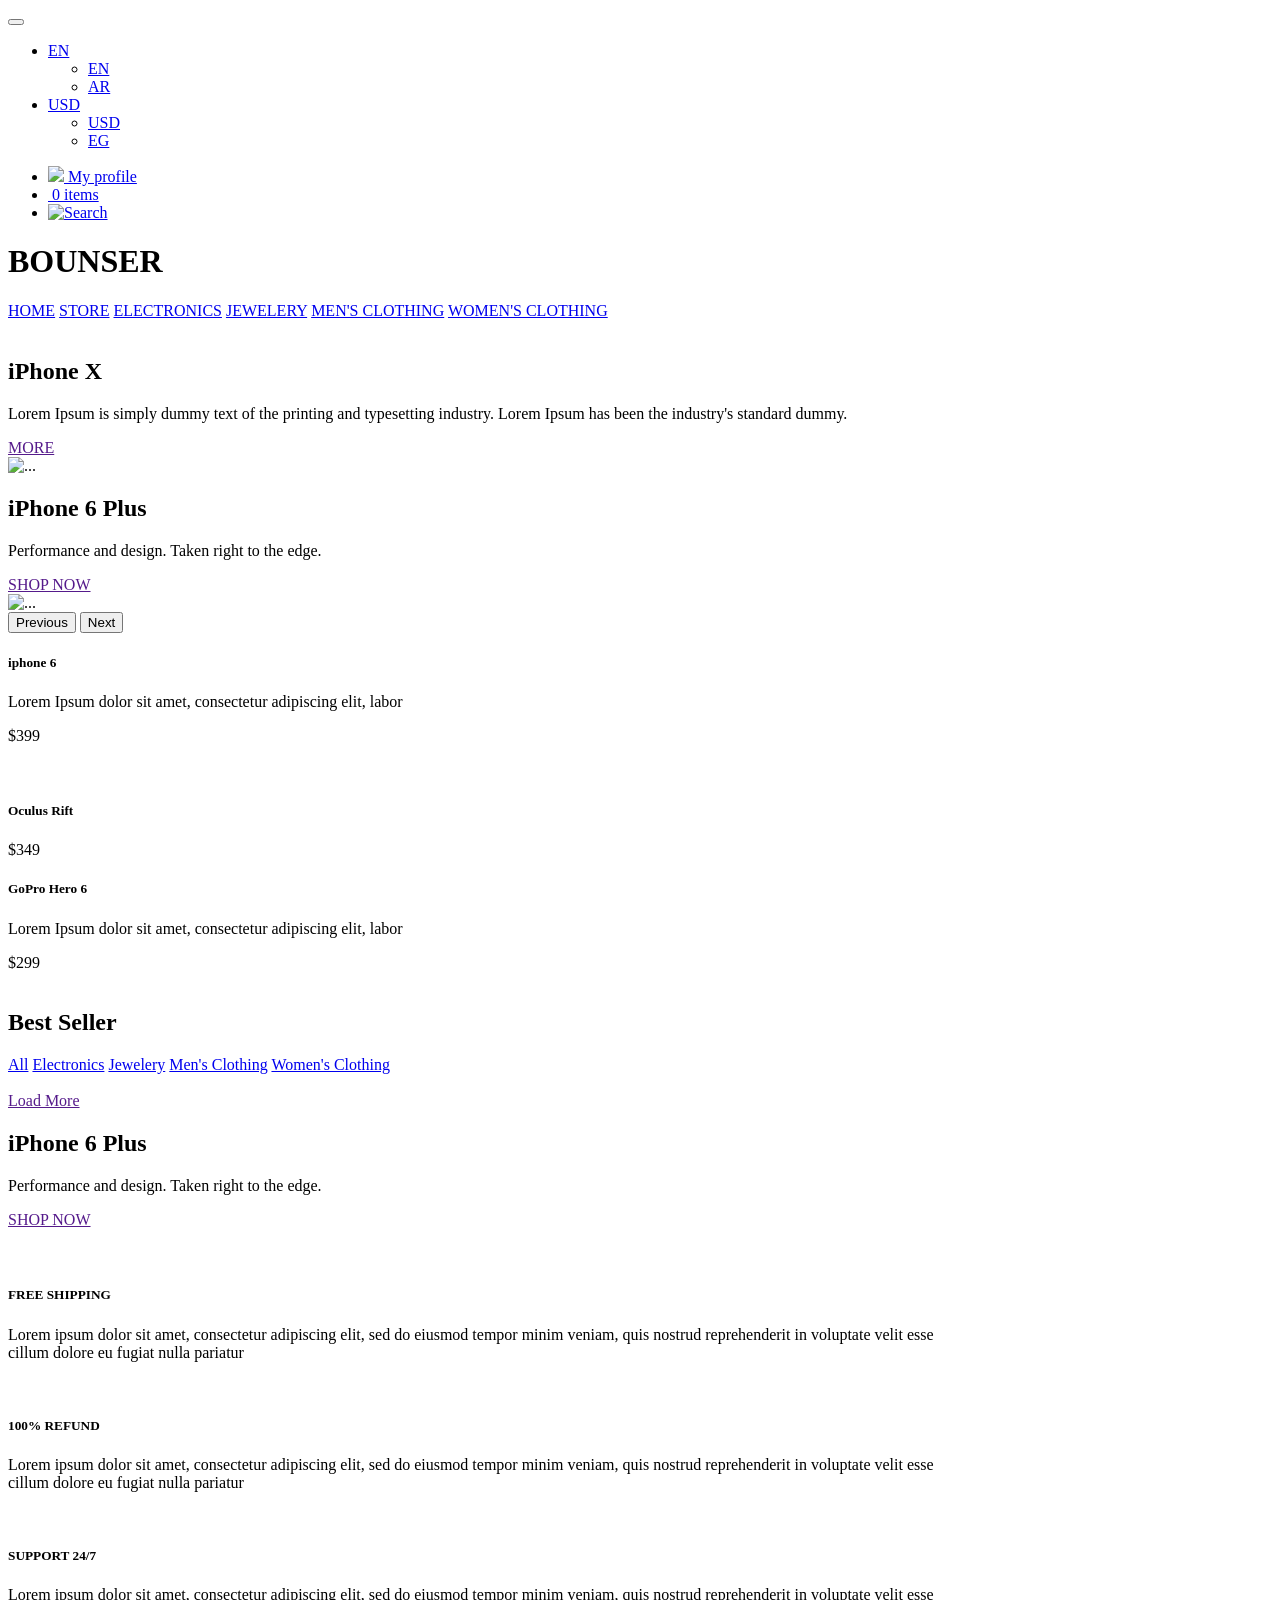
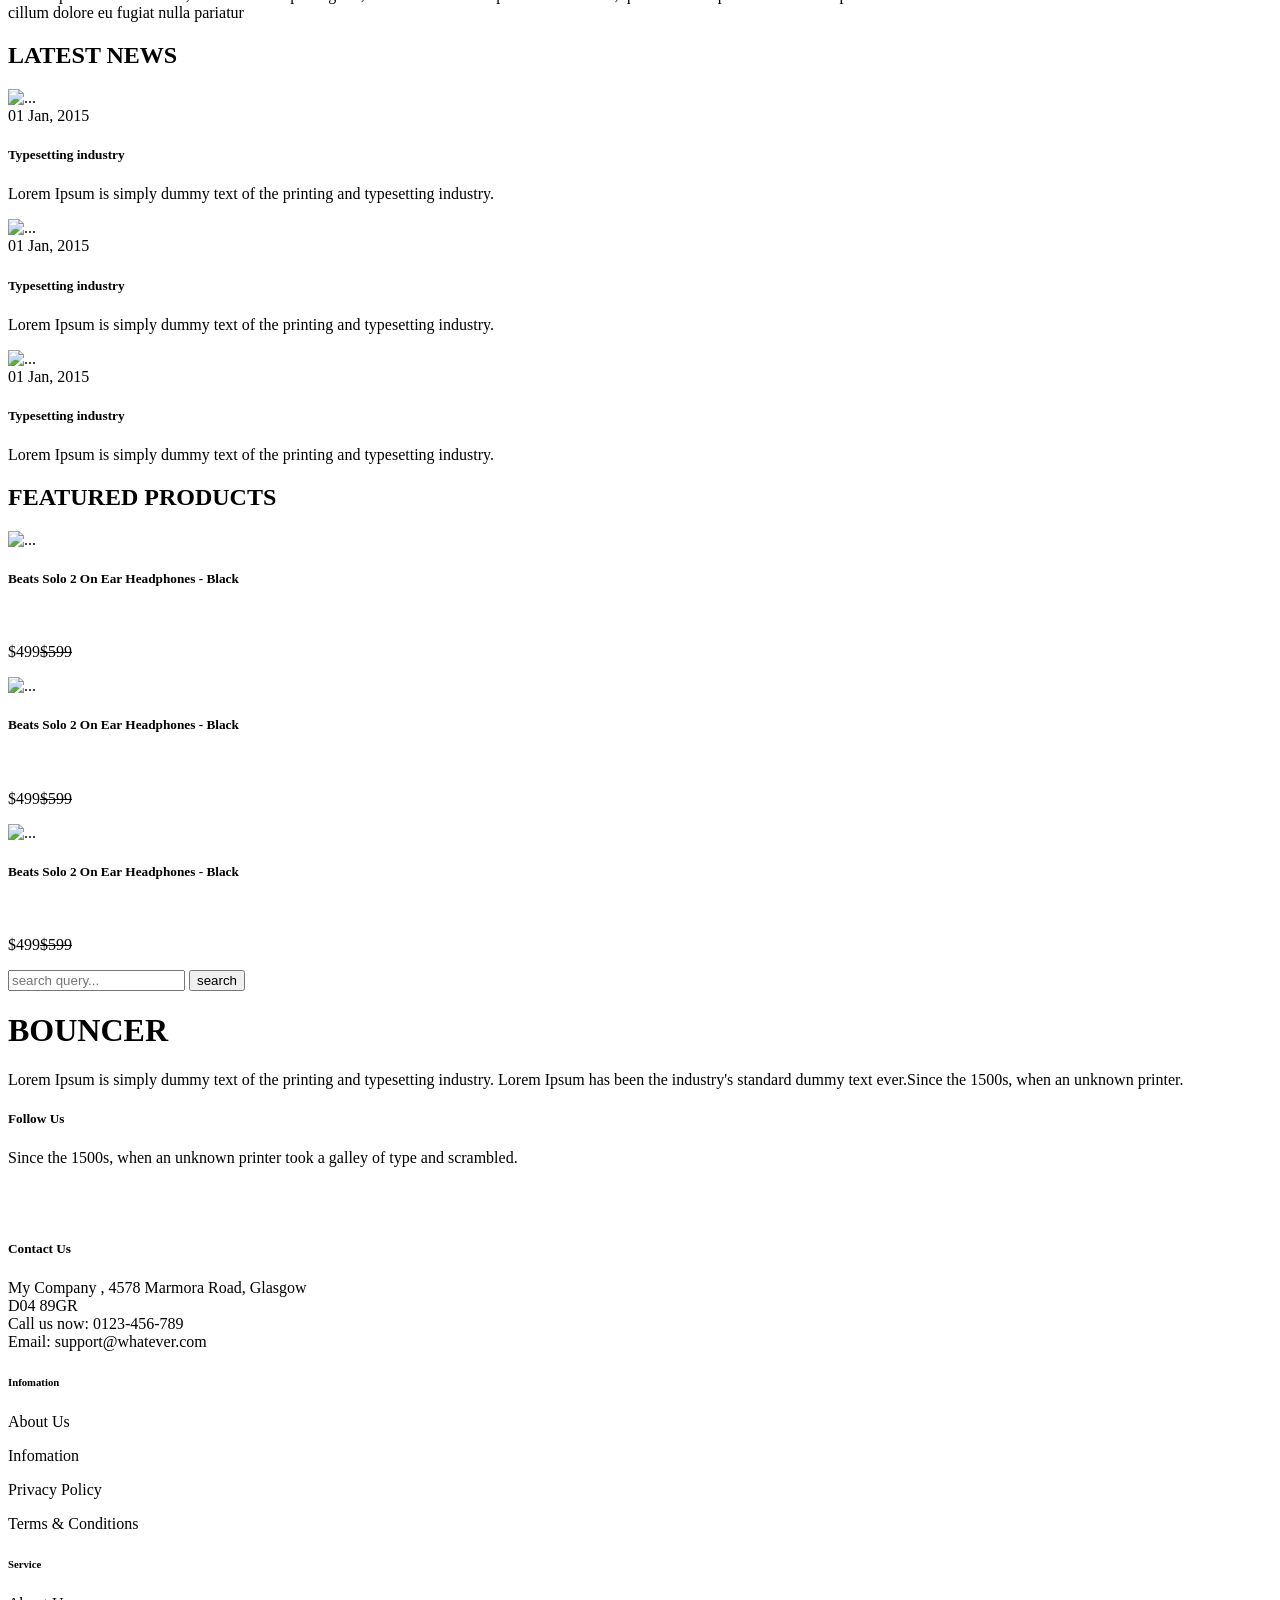
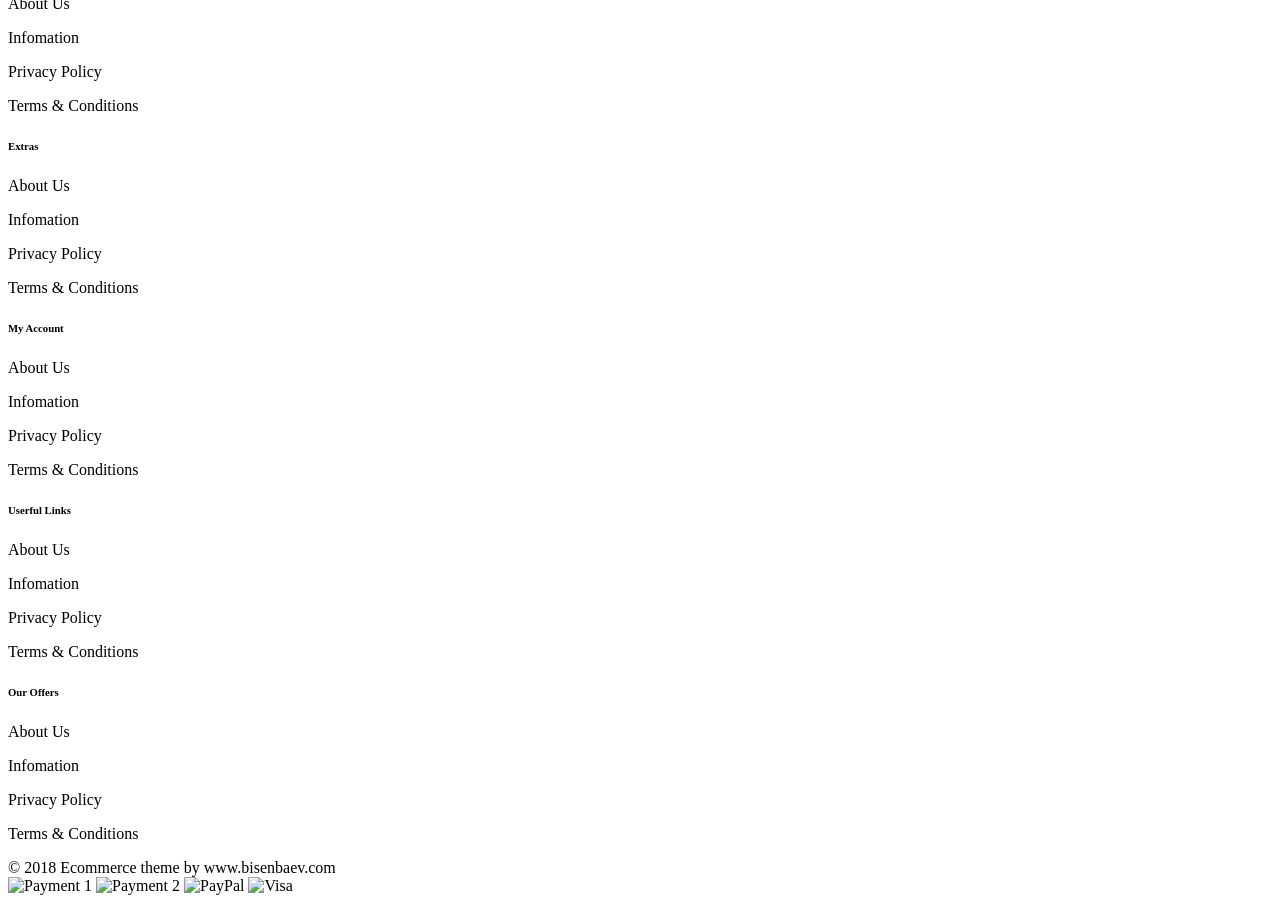
==== index.html @ 17fa5172 "Update and rename HomePage.html to index.html" ====
<!DOCTYPE html>
<html lang="en">
<head>
    <meta charset="UTF-8">
    <meta name="viewport" content="width=device-width, initial-scale=1.0">
    <title>HomePage</title>
    <link rel="stylesheet" href="css/bootstrap.min.css">
    <link rel="stylesheet" href="js/bootstrap.min.js">
    <link rel="stylesheet" href="HomePage.css">
</head>
<body>

  <div id="overlay"></div>

  <dialog id="popup">
      <button class="close-btn">&times;</button>
      <div class="popup-content">
          <div class="popup-text">
              <h2>Newsletter</h2>
              <p>Lorem ipsum dolor sit amet, consectetur adipiscing elit, sed do eiusmod tempor incididunt ut labore et dolore magna aliqua</p>
              <div class="input-group">
                  <input type="email" placeholder="Enter your email">
                  <button class="subscribe-btn">Subscribe</button>
              </div>
              <label class="dont-show">
                  <input type="checkbox" id="dontShow"> Don't show this again
              </label>
          </div>
          <div class="popup-image">
              <img src="assets/img.png" alt="Popup Image">
          </div>
      </div>
  </dialog>
  <nav class="navbar navbar-expand-lg navbar-light bg-light">
    <div class="container">
        <button class="navbar-toggler" type="button" data-bs-toggle="collapse" data-bs-target="#navbarSupportedContent" aria-controls="navbarSupportedContent" aria-expanded="false" aria-label="Toggle navigation">
            <span class="navbar-toggler-icon"></span>
        </button>
        <div class="collapse navbar-collapse" id="navbarSupportedContent">
            <ul class="navbar-nav">
              <li class="nav-item dropdown">
                <a class="nav-link dropdown-toggle" href="#" id="navbarDropdown1" role="button" data-bs-toggle="dropdown" aria-expanded="false">
                    <span id="selected-lang">EN</span>
                </a>
                <ul class="dropdown-menu" aria-labelledby="navbarDropdown1">
                    <li><a class="dropdown-item lang-option" href="#" data-value="EN">EN</a></li>
                    <li><a class="dropdown-item lang-option" href="#" data-value="AR">AR</a></li>
                </ul>
            </li>
            
            <li class="nav-item dropdown">
                <a class="nav-link dropdown-toggle" href="#" id="navbarDropdown2" role="button" data-bs-toggle="dropdown" aria-expanded="false">
                    <span id="selected-currency">USD</span>
                </a>
                <ul class="dropdown-menu" aria-labelledby="navbarDropdown2">
                    <li><a class="dropdown-item currency-option" href="#" data-value="USD">USD</a></li>
                    <li><a class="dropdown-item currency-option" href="#" data-value="EG">EG</a></li>
                </ul>
            </li>
            
            </ul>

            <ul class="navbar-nav ms-auto">
                <li class="nav-item profile">
                    <a class="nav-link d-flex align-items-center txt" href="#"><img src="assets/profile_close_2.svg"> My profile</a>
                </li>
                <li class="nav-item profile">
                  <a class="nav-link cart-link txt" href="#"><img src="assets/bag_3.svg" alt=""><span class="cart-count"> 0 items</span></a>
              </li>
              
                <li class="nav-item profile">
                  <a class="nav-link" href="#" id="searchIcon">
                      <img src="assets/search-icon.svg" alt="Search">
                  </a>
                </li>
              
                <li class="nav-item" id="searchContainer" style="display: none;">
                  <input type="text" id="searchInput" placeholder="Enter product name">
                  <a href="#" id="closeSearch">&times;</a>
                </li>
              
              
            </ul>
        </div>
    </div>
</nav>


      <header>
        <h1>BOUNSER</h1>
        <div>
          <a href="HomePage.html" class="link active home">HOME</a>
          <a href="products.html?category=all" class="link">STORE</a>
          <a href="products.html?category=electronics" class="link">ELECTRONICS</a>
          <a href="products.html?category=jewelery" class="link">JEWELERY</a>
          <a href="products.html?category=men's clothing" class="link">MEN'S CLOTHING</a>
          <a href="products.html?category=women's clothing" class="link">WOMEN'S CLOTHING</a>
      </div>
      
      </header>
    <br>
    <section>
      <div id="carouselExampleControlsNoTouching" class="carousel slide " data-bs-touch="false" data-bs-ride="carousel"  data-bs-interval="1500">
          <div class="carousel-inner">
              <div class="carousel-item active carousel1">
                <div class="text">
                  <h2>iPhone X</h2>
                  <p>Lorem Ipsum is simply dummy text of the printing and typesetting industry. Lorem Ipsum has been the industry's standard dummy.</p>
                  <a href="">MORE</a>
                </div>
                  
                <img src="assets/iphonex_spacegray.png" class="d-block" alt="...">
              </div>
              <div class="carousel-item carousel2">
                <div class="text">
                  <h2>iPhone 6 Plus</h2>
                  <p>Performance and design. Taken right to the edge.</p>
                  <a href="">SHOP NOW</a>
                </div>
                  
              <img src="assets/pic3.png" class="d-block" alt="...">
              </div>
              
          </div>
  
          <button class="carousel-control-prev" type="button" data-bs-target="#carouselExampleControlsNoTouching" data-bs-slide="prev">
              <span class="carousel-control-prev-icon" aria-hidden="true"></span>
              <span class="visually-hidden">Previous</span>
          </button>
  
          <button class="carousel-control-next" type="button" data-bs-target="#carouselExampleControlsNoTouching" data-bs-slide="next">
              <span class="carousel-control-next-icon" aria-hidden="true"></span>
              <span class="visually-hidden">Next</span>
          </button>
      </div>
  </section>
  <section class="products">
    <div class="p1">
      <div class="p1tx">
        <h5>iphone 6</h5>
        <p>Lorem Ipsum dolor sit amet, consectetur adipiscing elit, labor</p>
        <span>$399</span>
      </div>
      <img src="assets/pic2.png" alt="">
    </div>
    <div class="p2">
      <img src="assets/Oculus-Rift-profile_grande.png" alt="">
      <div class="p2tx">
        <h5>Oculus Rift</h5>
        <span>$349</span>
      </div>
    </div>
    <div class="p3">
      <div class="p3tx">
        <h5>GoPro Hero 6</h5>
        <p>Lorem Ipsum dolor sit amet, consectetur adipiscing elit, labor</p>
        <span>$299</span>
      </div>
      <img src="assets/50051823_540375.png" alt="">
    </div>
  </section>
  <!-- <section class="best_seller">
    <h1>Best Seller</h1>
    <div>
      <a href="" class="a1">All</a>
      <a href="">electronics</a>
      <a href="">jewelery</a>
      <a href="">men's clothing</a>
      <a href="">women's clothing</a>
      </div>
      <div class="container text-center">
        <div class="row">
          <div class="col">
            <div class="card">
              <span class="sp">HOT</span>
              <div class="image-container">
                <img src="assets/50061505_575246@2x.png" class="card-img-top imgc1" alt="...">
                <div class="overlay">
                  <div class="icons">
                    <div class="icon-circle">
                      <img src="assets/cart_2.svg" alt="Add to Cart" class="icon">
                    </div>
                    <div class="icon-circle">
                      <img src="assets/hearts.svg" alt="Add to Wishlist" class="icon">
                    </div>
                  </div>
                </div>
              </div>              
              <hr>
              <div class="card-body">
                <h6 class="card-text">Apple Macbook pro</h6>
                <div class="rating"><img src="assets/rate.png" alt=""></div>
                <p class="price"><span>$499</span><del>$599</del></p>
              </div>
            </div>
          </div>
          <div class="col">
            <div class="card">
              <div class="image-container">
                <img src="assets/50061505_575246@2x.png" class="card-img-top imgc1" alt="...">
                <div class="overlay">
                  <div class="icons">
                    <div class="icon-circle">
                      <img src="assets/cart_2.svg" alt="Add to Cart" class="icon">
                    </div>
                    <div class="icon-circle">
                      <img src="assets/hearts.svg" alt="Add to Wishlist" class="icon">
                    </div>
                  </div>
                </div>
              </div>               
              <hr>
              <div class="card-body">
                <h6 class="card-text">Apple Macbook pro</h6>
                <div class="rating"><img src="assets/rate.png" alt=""></div>
                <p class="price"><span>$499</span><del>$599</del></p>
              </div>
            </div>
          </div>
          <div class="col">
            <div class="card">
              <div class="image-container">
                <img src="assets/50061505_575246@2x.png" class="card-img-top imgc1" alt="...">
                <div class="overlay">
                  <div class="icons">
                    <div class="icon-circle">
                      <img src="assets/cart_2.svg" alt="Add to Cart" class="icon">
                    </div>
                    <div class="icon-circle">
                      <img src="assets/hearts.svg" alt="Add to Wishlist" class="icon">
                    </div>
                  </div>
                </div>
              </div>               <hr>
              <div class="card-body">
                <h6 class="card-text">Apple Macbook pro</h6>
                <div class="rating"><img src="assets/rate.png" alt=""></div>
                <p class="price"><span>$499</span><del>$599</del></p>
              </div>
            </div>
          </div>
          <div class="col">
            <div class="card">
              <div class="image-container">
                <img src="assets/50061505_575246@2x.png" class="card-img-top imgc1" alt="...">
                <div class="overlay">
                  <div class="icons">
                    <div class="icon-circle">
                      <img src="assets/cart_2.svg" alt="Add to Cart" class="icon">
                    </div>
                    <div class="icon-circle">
                      <img src="assets/hearts.svg" alt="Add to Wishlist" class="icon">
                    </div>
                  </div>
                </div>
              </div>               <hr>
              <div class="card-body">
                <h6 class="card-text">Apple Macbook pro</h6>
                <div class="rating"><img src="assets/rate.png" alt=""></div>
                <p class="price"><span>$499</span><del>$599</del></p>
              </div>
            </div>
          </div>
        </div>
      </div>
      <div class="container text-center">
        <div class="row">
          <div class="col">
            <div class="card">
              <div class="image-container">
                <img src="assets/50061505_575246@2x.png" class="card-img-top imgc1" alt="...">
                <div class="overlay">
                  <div class="icons">
                    <div class="icon-circle">
                      <img src="assets/cart_2.svg" alt="Add to Cart" class="icon">
                    </div>
                    <div class="icon-circle">
                      <img src="assets/hearts.svg" alt="Add to Wishlist" class="icon">
                    </div>
                  </div>
                </div>
              </div>               <hr>
              <div class="card-body">
                <h6 class="card-text">Apple Macbook pro</h6>
                <div class="rating"><img src="assets/rate.png" alt=""></div>
                <p class="price"><span>$499</span><del>$599</del></p>
              </div>
            </div>
          </div>
          <div class="col">
            <div class="card">
              <div class="image-container">
                <img src="assets/50061505_575246@2x.png" class="card-img-top imgc1" alt="...">
                <div class="overlay">
                  <div class="icons">
                    <div class="icon-circle">
                      <img src="assets/cart_2.svg" alt="Add to Cart" class="icon">
                    </div>
                    <div class="icon-circle">
                      <img src="assets/hearts.svg" alt="Add to Wishlist" class="icon">
                    </div>
                  </div>
                </div>
              </div>               <hr>
              <div class="card-body">
                <h6 class="card-text">Apple Macbook pro</h6>
                <div class="rating"><img src="assets/rate.png" alt=""></div>
                <p class="price"><span>$499</span><del>$599</del></p>
              </div>
            </div>
          </div>
          <div class="col">
            <div class="card">
              <div class="image-container">
                <img src="assets/50061505_575246@2x.png" class="card-img-top imgc1" alt="...">
                <div class="overlay">
                  <div class="icons">
                    <div class="icon-circle">
                      <img src="assets/cart_2.svg" alt="Add to Cart" class="icon">
                    </div>
                    <div class="icon-circle">
                      <img src="assets/hearts.svg" alt="Add to Wishlist" class="icon">
                    </div>
                  </div>
                </div>
              </div>               <hr>
              <div class="card-body">
                <h6 class="card-text">Apple Macbook pro</h6>
                <div class="rating"><img src="assets/rate.png" alt=""></div>
                <p class="price"><span>$499</span><del>$599</del></p>
              </div>
            </div>
          </div>
          <div class="col">
            <div class="card">
              <div class="image-container">
                <img src="assets/50061505_575246@2x.png" class="card-img-top imgc1" alt="...">
                <div class="overlay">
                  <div class="icons">
                    <div class="icon-circle">
                      <img src="assets/cart_2.svg" alt="Add to Cart" class="icon">
                    </div>
                    <div class="icon-circle">
                      <img src="assets/hearts.svg" alt="Add to Wishlist" class="icon">
                    </div>
                  </div>
                </div>
              </div>               <hr>
              <div class="card-body">
                <h6 class="card-text">Apple Macbook pro</h6>
                <div class="rating"><img src="assets/rate.png" alt=""></div>
                <p class="price"><span>$499</span><del>$599</del></p>
              </div>
            </div>
          </div>
        </div>
      </div>
  <br>
  </section> -->
  <section class="best_seller">
    <h1>Best Seller</h1>
    <div>
      <a href="#" class="link active" data-category="all">All</a>
      <a href="#" class="link" data-category="electronics">Electronics</a>
      <a href="#" class="link" data-category="jewelery">Jewelery</a>
      <a href="#" class="link" data-category="men's clothing">Men's Clothing</a>
      <a href="#" class="link" data-category="women's clothing">Women's Clothing</a>
    </div>
    <div class="container text-center">
      <div class="row">
      </div>
    </div>
    <br>
    <a href="" class="load">Load More</a>
  </section>
  
  <section class="shop">
    <div class="container">
      <div class="row">
        <div class="col text">
          <h2>iPhone 6 Plus</h2>
          <p>Performance and design. Taken right to the edge.</p>
          <a href="">SHOP NOW</a>
        </div>
        <div class="col">
        </div>
        <div class="col">
          <img src="assets/pic3.png" alt="">
        </div>
      </div>
    </div>

  </section>
  <section class="threeicon">
    <div class="container text-center">
      <div class="row">
        <div class="col">
          <img src="assets/shipping.svg" alt="">
          <h5>FREE SHIPPING</h5>
          <p>Lorem ipsum dolor sit amet, consectetur adipiscing elit, sed do eiusmod tempor minim veniam, quis nostrud  reprehenderit in voluptate velit esse <br>cillum dolore eu fugiat nulla pariatur</p>
        </div>
        <div class="col">
          <img src="assets/refund.svg" alt="">
          <h5>100% REFUND</h5>
          <p>Lorem ipsum dolor sit amet, consectetur adipiscing elit, sed do eiusmod tempor minim veniam, quis nostrud  reprehenderit in voluptate velit esse <br>cillum dolore eu fugiat nulla pariatur</p>

        </div>
        <div class="col">
          <img src="assets/support.svg" alt="">
          <h5>SUPPORT 24/7</h5>
          <p>Lorem ipsum dolor sit amet, consectetur adipiscing elit, sed do eiusmod tempor minim veniam, quis nostrud  reprehenderit in voluptate velit esse <br>cillum dolore eu fugiat nulla pariatur</p>

        </div>
      </div>
    </div>
  </section>
  <section class="latest">
    <h1>LATEST NEWS</h1>
    <div class="container text-center">
      <div class="row">
        <div class="col">
          <div class="card mb-3 c1">
            <div class="row g-0">
              <div class="col-md-4">
                <img src="assets/Rectangle 1 copy 25.png" class="img-fluid rounded-start" alt="...">
              </div>
              <div class="col-md-8">
                <div class="card-body">
                  <span>01 Jan, 2015</span>
                  <h5 class="card-title">Typesetting industry</h5>
                  <p class="card-text">Lorem Ipsum is simply dummy text of the printing and typesetting industry.
                  </p>
                </div>
              </div>
            </div>
          </div>
        </div>
        <div class="col">
          <div class="card mb-3 c1">
            <div class="row g-0">
              <div class="col-md-4">
                <img src="assets/Rectangle 1 copy 26.png" class="img-fluid rounded-start" alt="...">
              </div>
              <div class="col-md-8">
                <div class="card-body">
                  <span>01 Jan, 2015</span>
                  <h5 class="card-title">Typesetting industry</h5>
                  <p class="card-text">Lorem Ipsum is simply dummy text of the printing and typesetting industry.
                  </p>
                </div>
              </div>
            </div>
          </div>
        </div>
        <div class="col">
          <div class="card mb-3 c1">
            <div class="row g-0">
              <div class="col-md-4">
                <img src="assets/Rectangle 1 copy 27.png" class="img-fluid rounded-start" alt="...">
              </div>
              <div class="col-md-8">
                <div class="card-body">
                  <span>01 Jan, 2015</span>
                  <h5 class="card-title">Typesetting industry</h5>
                  <p class="card-text">Lorem Ipsum is simply dummy text of the printing and typesetting industry.
                  </p>
                </div>
              </div>
            </div>
          </div>
        </div>
      </div>
    </div>

  </section>
  <section class="latest">
    <h1>FEATURED PRODUCTS</h1>
    <div class="container text-center feature">
      <div class="row" id="featuredProductsRow">
        <div class="col">
          <div class="card mb-3 c1">
            <div class="row g-0">
              <div class="col-md-4">
                <img src="assets/c04297141.png" class="img-fluid rounded-start im1" alt="...">
              </div>
              <div class="col-md-8">
                <div class="card-body">
                  <h5>Beats Solo 2 On Ear Headphones - Black</h5>
                  <div class="rating"><img src="assets/rate.png" alt=""></div>
                  <p class="price"><span>$499</span><del>$599</del></p>
                </div>
              </div>
            </div>
          </div>
        </div>
        <div class="col">
          <div class="card mb-3 c1">
            <div class="row g-0">
              <div class="col-md-4">
                <img src="assets/PR-104-0015-002-8A.png" class="img-fluid rounded-start im2" alt="...">
              </div>
              <div class="col-md-8">
                <div class="card-body">
                  <h5>Beats Solo 2 On Ear Headphones - Black</h5>
                  <div class="rating"><img src="assets/rate.png" alt=""></div>
                  <p class="price"><span>$499</span><del>$599</del></p>
                </div>
              </div>
            </div>
          </div>
        </div>
        <div class="col">
          <div class="card mb-3 c1">
            <div class="row g-0">
              <div class="col-md-4">
                <img src="assets/50050995_530579.png" class="img-fluid rounded-start im3" alt="...">
              </div>
              <div class="col-md-8">
                <div class="card-body">
                  <h5>Beats Solo 2 On Ear Headphones - Black</h5>
                  <div class="rating"><img src="assets/rate.png" alt=""></div>
                  <p class="price"><span>$499</span><del>$599</del></p>
                </div>
              </div>
            </div>
          </div>
        </div>

  </section>
  <section class="search">
    <input type="search" placeholder="search query..." class="sinput">
    <button>search</button>
  </section>
  <footer>
    <div class="container text-center r1">
      <div class="row">
        <div class="col col1">
          <h1>BOUNCER</h1>
          <p>Lorem Ipsum is simply dummy text of the printing and typesetting industry. Lorem Ipsum has been the industry's standard dummy text ever.Since the 1500s, when an unknown printer.</p>
        </div>
        <div class="col">
          <h5>Follow Us</h5>
          <p>Since the 1500s, when an unknown printer took a galley of type and scrambled.</p>          
          <div class="container text-center ft">
            <div class="row">
              <div class="col">
                <img src="assets/facebook.svg" alt="">
              </div>
              <div class="col">
                <img src="assets/twitter.svg" alt="">
              </div>
            </div>
          </div>        
        </div>
        <div class="col">
          <h5>Contact Us</h5>
          <p>My Company , 4578 Marmora Road, Glasgow <br>
          D04 89GR <br>
          Call us now: 0123-456-789 <br>
          Email: support@whatever.com</p>
        </div>
      </div>
    </div>
    <div class="container text-center r2">
      <div class="row">
        <div class="col">
          <h6>Infomation</h6>
          <p>About Us</p>
          <p>Infomation </p>
          <p>Privacy Policy</p>
          <p>Terms & Conditions</p>
        </div>
        <div class="col">
          <h6>Service</h6>
          <p>About Us</p>
          <p>Infomation </p>
          <p>Privacy Policy</p>
          <p>Terms & Conditions</p>
        </div>
        <div class="col">
          <h6>Extras</h6>
          <p>About Us</p>
          <p>Infomation </p>
          <p>Privacy Policy</p>
          <p>Terms & Conditions</p>
        </div>
        <div class="col">
          <h6>My Account</h6>
          <p>About Us</p>
          <p>Infomation </p>
          <p>Privacy Policy</p>
          <p>Terms & Conditions</p>
        </div>
        <div class="col">
          <h6>Userful Links</h6>
          <p>About Us</p>
          <p>Infomation </p>
          <p>Privacy Policy</p>
          <p>Terms & Conditions</p>
        </div>
        <div class="col">
          <h6>Our Offers</h6>
          <p>About Us</p>
          <p>Infomation </p>
          <p>Privacy Policy</p>
          <p>Terms & Conditions</p>
        </div>
      </div>
    </div>
  </footer>
  <div class="container text-center pay">
    <div class="row">
        <div class="col">
            <span class="eco">© 2018 Ecommerce theme by www.bisenbaev.com</span>
        </div>
        <div class="col"></div>
        <div class="col">
            <div class="payment-icons">
                <img src="assets/Group 32.svg" alt="Payment 1">
                <img src="assets/Group 19.svg" alt="Payment 2">
                <img src="assets/Paypal.svg" alt="PayPal">
                <img src="assets/visa.png" alt="Visa">
            </div>
        </div>
    </div>
</div>

<script src="HomePage.js"></script>
<script src="js/bootstrap.bundle.min.js"></script>

</body>
</html>
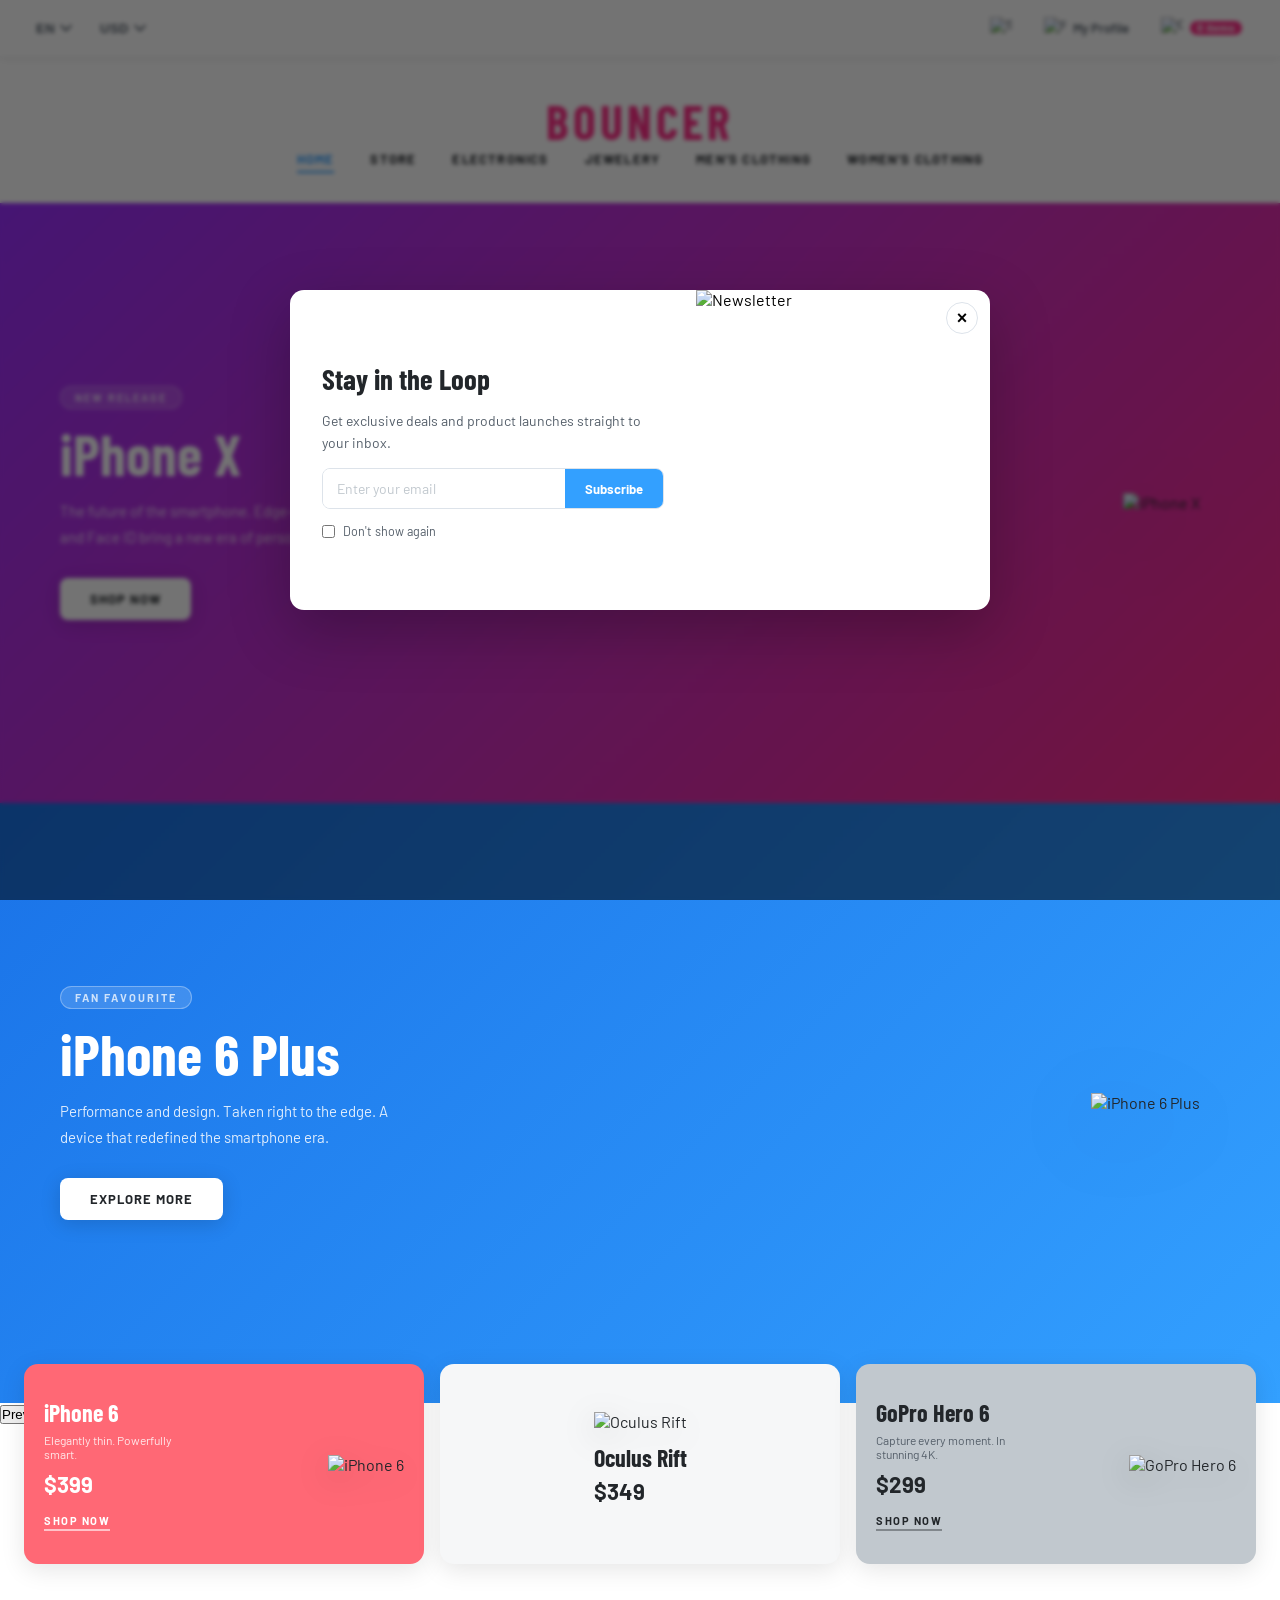
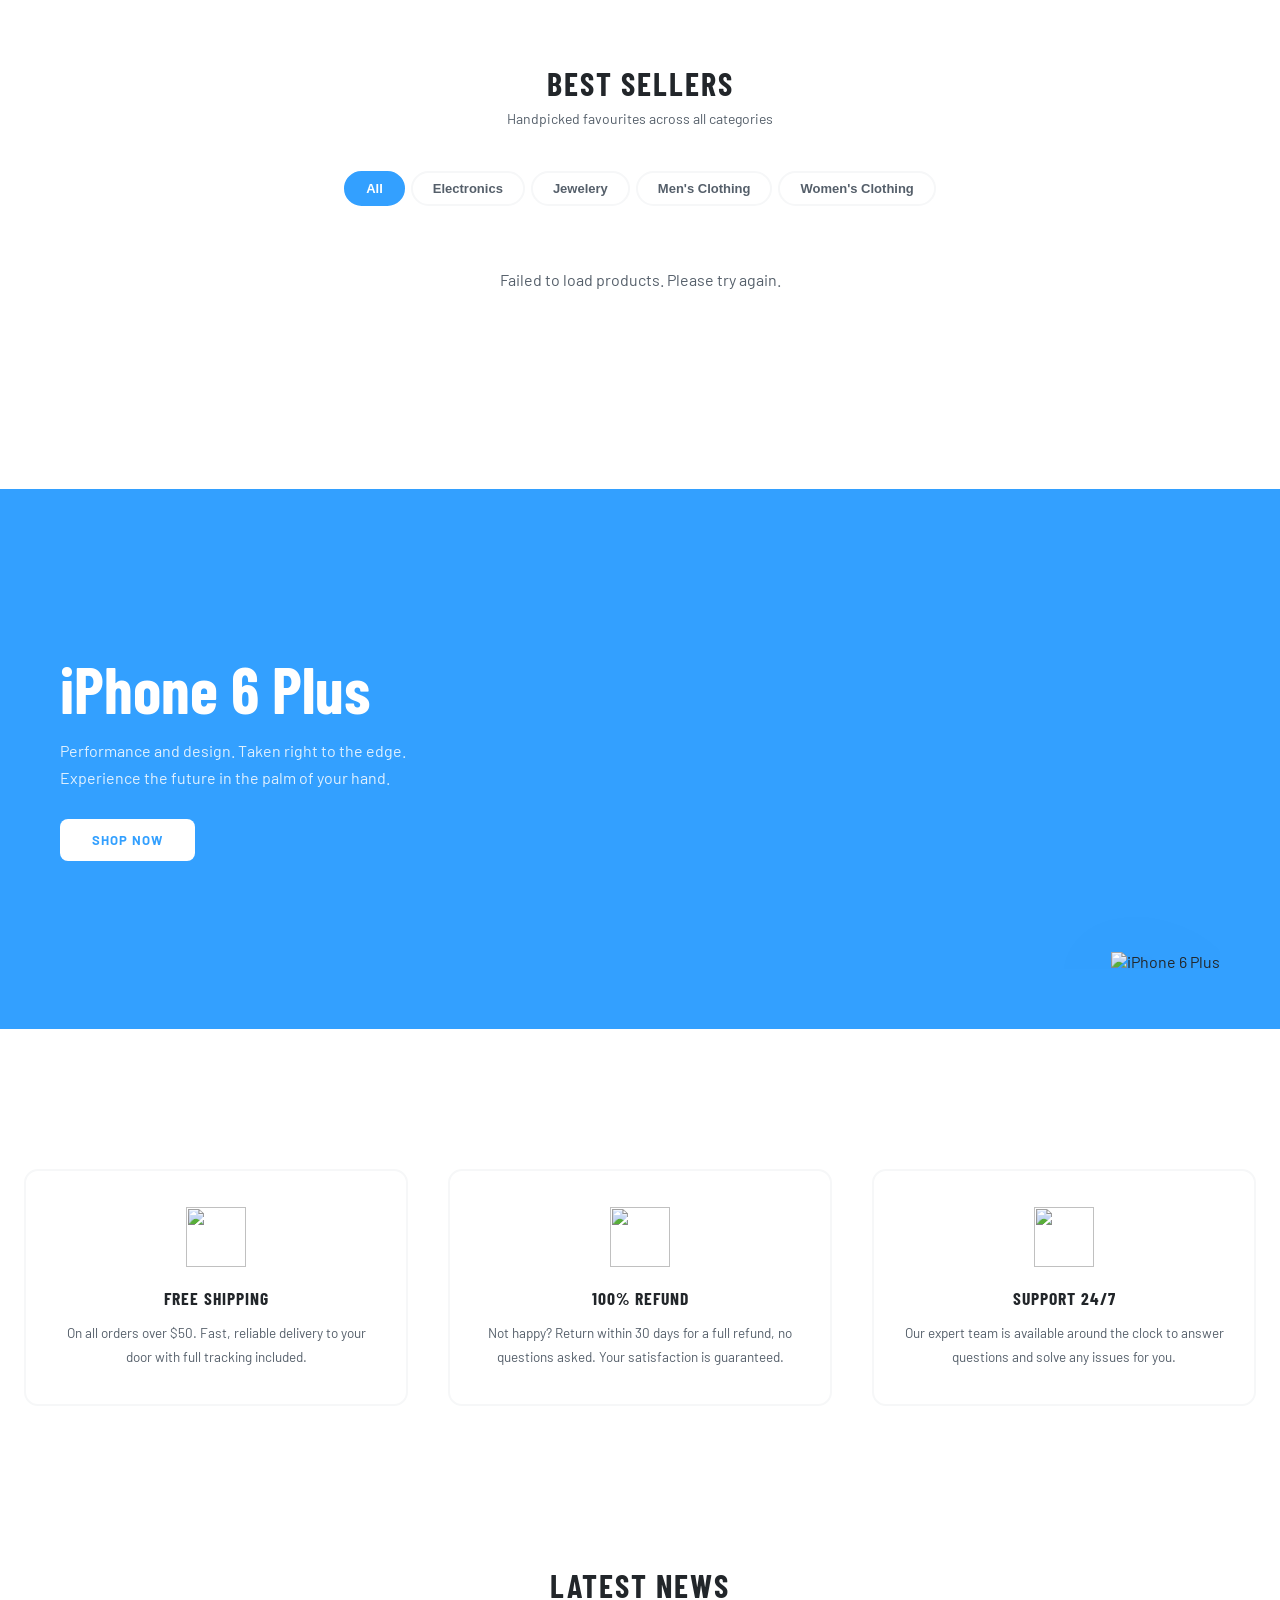
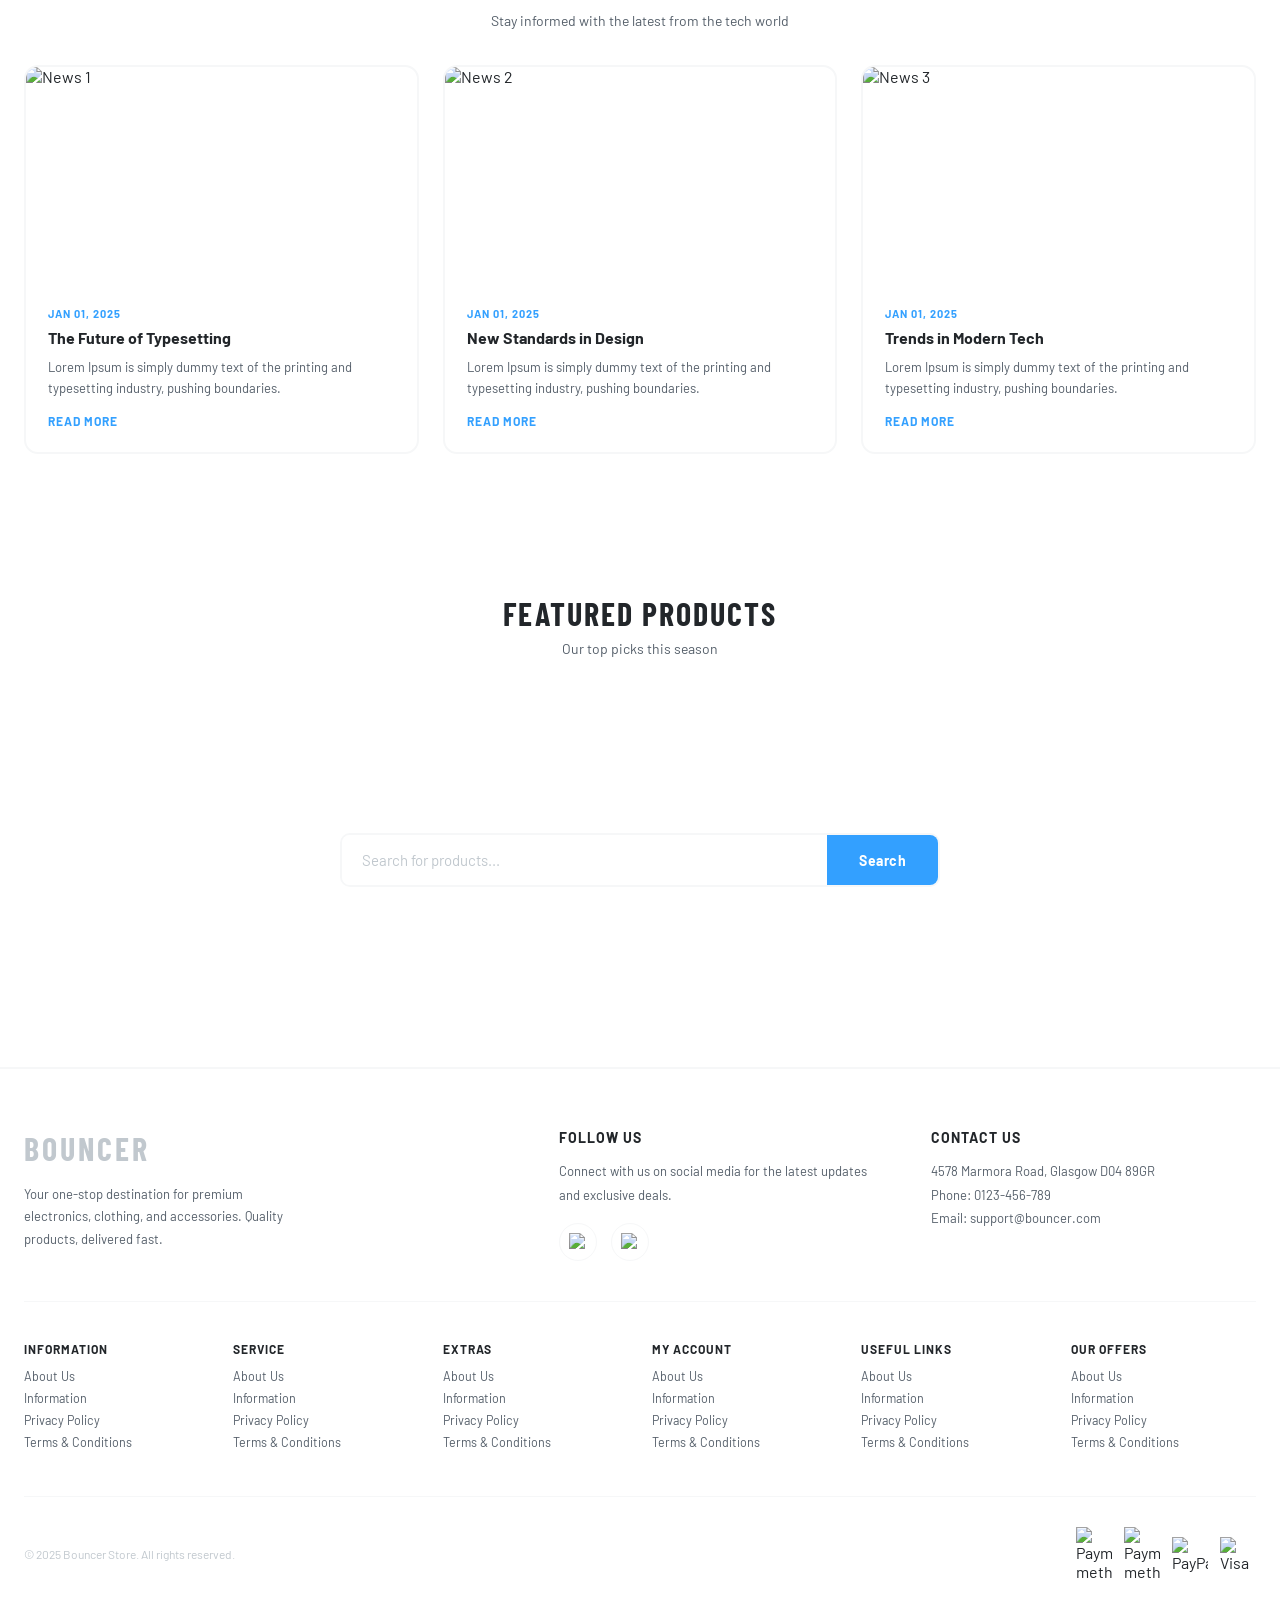
==== commit 2b74cc7a: "Add files via upload" ====
--- a/index.html
+++ b/index.html
@@ -1,635 +1,437 @@
-<!DOCTYPE html>
-<html lang="en">
-<head>
-    <meta charset="UTF-8">
-    <meta name="viewport" content="width=device-width, initial-scale=1.0">
-    <title>HomePage</title>
-    <link rel="stylesheet" href="css/bootstrap.min.css">
-    <link rel="stylesheet" href="js/bootstrap.min.js">
-    <link rel="stylesheet" href="HomePage.css">
-</head>
-<body>
-
-  <div id="overlay"></div>
-
-  <dialog id="popup">
-      <button class="close-btn">&times;</button>
-      <div class="popup-content">
-          <div class="popup-text">
-              <h2>Newsletter</h2>
-              <p>Lorem ipsum dolor sit amet, consectetur adipiscing elit, sed do eiusmod tempor incididunt ut labore et dolore magna aliqua</p>
-              <div class="input-group">
-                  <input type="email" placeholder="Enter your email">
-                  <button class="subscribe-btn">Subscribe</button>
-              </div>
-              <label class="dont-show">
-                  <input type="checkbox" id="dontShow"> Don't show this again
-              </label>
-          </div>
-          <div class="popup-image">
-              <img src="assets/img.png" alt="Popup Image">
-          </div>
-      </div>
-  </dialog>
-  <nav class="navbar navbar-expand-lg navbar-light bg-light">
-    <div class="container">
-        <button class="navbar-toggler" type="button" data-bs-toggle="collapse" data-bs-target="#navbarSupportedContent" aria-controls="navbarSupportedContent" aria-expanded="false" aria-label="Toggle navigation">
-            <span class="navbar-toggler-icon"></span>
-        </button>
-        <div class="collapse navbar-collapse" id="navbarSupportedContent">
-            <ul class="navbar-nav">
-              <li class="nav-item dropdown">
-                <a class="nav-link dropdown-toggle" href="#" id="navbarDropdown1" role="button" data-bs-toggle="dropdown" aria-expanded="false">
-                    <span id="selected-lang">EN</span>
-                </a>
-                <ul class="dropdown-menu" aria-labelledby="navbarDropdown1">
-                    <li><a class="dropdown-item lang-option" href="#" data-value="EN">EN</a></li>
-                    <li><a class="dropdown-item lang-option" href="#" data-value="AR">AR</a></li>
-                </ul>
-            </li>
-            
-            <li class="nav-item dropdown">
-                <a class="nav-link dropdown-toggle" href="#" id="navbarDropdown2" role="button" data-bs-toggle="dropdown" aria-expanded="false">
-                    <span id="selected-currency">USD</span>
-                </a>
-                <ul class="dropdown-menu" aria-labelledby="navbarDropdown2">
-                    <li><a class="dropdown-item currency-option" href="#" data-value="USD">USD</a></li>
-                    <li><a class="dropdown-item currency-option" href="#" data-value="EG">EG</a></li>
-                </ul>
-            </li>
-            
-            </ul>
-
-            <ul class="navbar-nav ms-auto">
-                <li class="nav-item profile">
-                    <a class="nav-link d-flex align-items-center txt" href="#"><img src="assets/profile_close_2.svg"> My profile</a>
-                </li>
-                <li class="nav-item profile">
-                  <a class="nav-link cart-link txt" href="#"><img src="assets/bag_3.svg" alt=""><span class="cart-count"> 0 items</span></a>
-              </li>
-              
-                <li class="nav-item profile">
-                  <a class="nav-link" href="#" id="searchIcon">
-                      <img src="assets/search-icon.svg" alt="Search">
-                  </a>
-                </li>
-              
-                <li class="nav-item" id="searchContainer" style="display: none;">
-                  <input type="text" id="searchInput" placeholder="Enter product name">
-                  <a href="#" id="closeSearch">&times;</a>
-                </li>
-              
-              
-            </ul>
-        </div>
-    </div>
-</nav>
-
-
-      <header>
-        <h1>BOUNSER</h1>
-        <div>
-          <a href="HomePage.html" class="link active home">HOME</a>
-          <a href="products.html?category=all" class="link">STORE</a>
-          <a href="products.html?category=electronics" class="link">ELECTRONICS</a>
-          <a href="products.html?category=jewelery" class="link">JEWELERY</a>
-          <a href="products.html?category=men's clothing" class="link">MEN'S CLOTHING</a>
-          <a href="products.html?category=women's clothing" class="link">WOMEN'S CLOTHING</a>
-      </div>
-      
-      </header>
-    <br>
-    <section>
-      <div id="carouselExampleControlsNoTouching" class="carousel slide " data-bs-touch="false" data-bs-ride="carousel"  data-bs-interval="1500">
-          <div class="carousel-inner">
-              <div class="carousel-item active carousel1">
-                <div class="text">
-                  <h2>iPhone X</h2>
-                  <p>Lorem Ipsum is simply dummy text of the printing and typesetting industry. Lorem Ipsum has been the industry's standard dummy.</p>
-                  <a href="">MORE</a>
-                </div>
-                  
-                <img src="assets/iphonex_spacegray.png" class="d-block" alt="...">
-              </div>
-              <div class="carousel-item carousel2">
-                <div class="text">
-                  <h2>iPhone 6 Plus</h2>
-                  <p>Performance and design. Taken right to the edge.</p>
-                  <a href="">SHOP NOW</a>
-                </div>
-                  
-              <img src="assets/pic3.png" class="d-block" alt="...">
-              </div>
-              
-          </div>
-  
-          <button class="carousel-control-prev" type="button" data-bs-target="#carouselExampleControlsNoTouching" data-bs-slide="prev">
-              <span class="carousel-control-prev-icon" aria-hidden="true"></span>
-              <span class="visually-hidden">Previous</span>
-          </button>
-  
-          <button class="carousel-control-next" type="button" data-bs-target="#carouselExampleControlsNoTouching" data-bs-slide="next">
-              <span class="carousel-control-next-icon" aria-hidden="true"></span>
-              <span class="visually-hidden">Next</span>
-          </button>
-      </div>
-  </section>
-  <section class="products">
-    <div class="p1">
-      <div class="p1tx">
-        <h5>iphone 6</h5>
-        <p>Lorem Ipsum dolor sit amet, consectetur adipiscing elit, labor</p>
-        <span>$399</span>
-      </div>
-      <img src="assets/pic2.png" alt="">
-    </div>
-    <div class="p2">
-      <img src="assets/Oculus-Rift-profile_grande.png" alt="">
-      <div class="p2tx">
-        <h5>Oculus Rift</h5>
-        <span>$349</span>
-      </div>
-    </div>
-    <div class="p3">
-      <div class="p3tx">
-        <h5>GoPro Hero 6</h5>
-        <p>Lorem Ipsum dolor sit amet, consectetur adipiscing elit, labor</p>
-        <span>$299</span>
-      </div>
-      <img src="assets/50051823_540375.png" alt="">
-    </div>
-  </section>
-  <!-- <section class="best_seller">
-    <h1>Best Seller</h1>
-    <div>
-      <a href="" class="a1">All</a>
-      <a href="">electronics</a>
-      <a href="">jewelery</a>
-      <a href="">men's clothing</a>
-      <a href="">women's clothing</a>
-      </div>
-      <div class="container text-center">
-        <div class="row">
-          <div class="col">
-            <div class="card">
-              <span class="sp">HOT</span>
-              <div class="image-container">
-                <img src="assets/50061505_575246@2x.png" class="card-img-top imgc1" alt="...">
-                <div class="overlay">
-                  <div class="icons">
-                    <div class="icon-circle">
-                      <img src="assets/cart_2.svg" alt="Add to Cart" class="icon">
-                    </div>
-                    <div class="icon-circle">
-                      <img src="assets/hearts.svg" alt="Add to Wishlist" class="icon">
-                    </div>
-                  </div>
-                </div>
-              </div>              
-              <hr>
-              <div class="card-body">
-                <h6 class="card-text">Apple Macbook pro</h6>
-                <div class="rating"><img src="assets/rate.png" alt=""></div>
-                <p class="price"><span>$499</span><del>$599</del></p>
-              </div>
-            </div>
-          </div>
-          <div class="col">
-            <div class="card">
-              <div class="image-container">
-                <img src="assets/50061505_575246@2x.png" class="card-img-top imgc1" alt="...">
-                <div class="overlay">
-                  <div class="icons">
-                    <div class="icon-circle">
-                      <img src="assets/cart_2.svg" alt="Add to Cart" class="icon">
-                    </div>
-                    <div class="icon-circle">
-                      <img src="assets/hearts.svg" alt="Add to Wishlist" class="icon">
-                    </div>
-                  </div>
-                </div>
-              </div>               
-              <hr>
-              <div class="card-body">
-                <h6 class="card-text">Apple Macbook pro</h6>
-                <div class="rating"><img src="assets/rate.png" alt=""></div>
-                <p class="price"><span>$499</span><del>$599</del></p>
-              </div>
-            </div>
-          </div>
-          <div class="col">
-            <div class="card">
-              <div class="image-container">
-                <img src="assets/50061505_575246@2x.png" class="card-img-top imgc1" alt="...">
-                <div class="overlay">
-                  <div class="icons">
-                    <div class="icon-circle">
-                      <img src="assets/cart_2.svg" alt="Add to Cart" class="icon">
-                    </div>
-                    <div class="icon-circle">
-                      <img src="assets/hearts.svg" alt="Add to Wishlist" class="icon">
-                    </div>
-                  </div>
-                </div>
-              </div>               <hr>
-              <div class="card-body">
-                <h6 class="card-text">Apple Macbook pro</h6>
-                <div class="rating"><img src="assets/rate.png" alt=""></div>
-                <p class="price"><span>$499</span><del>$599</del></p>
-              </div>
-            </div>
-          </div>
-          <div class="col">
-            <div class="card">
-              <div class="image-container">
-                <img src="assets/50061505_575246@2x.png" class="card-img-top imgc1" alt="...">
-                <div class="overlay">
-                  <div class="icons">
-                    <div class="icon-circle">
-                      <img src="assets/cart_2.svg" alt="Add to Cart" class="icon">
-                    </div>
-                    <div class="icon-circle">
-                      <img src="assets/hearts.svg" alt="Add to Wishlist" class="icon">
-                    </div>
-                  </div>
-                </div>
-              </div>               <hr>
-              <div class="card-body">
-                <h6 class="card-text">Apple Macbook pro</h6>
-                <div class="rating"><img src="assets/rate.png" alt=""></div>
-                <p class="price"><span>$499</span><del>$599</del></p>
-              </div>
-            </div>
-          </div>
-        </div>
-      </div>
-      <div class="container text-center">
-        <div class="row">
-          <div class="col">
-            <div class="card">
-              <div class="image-container">
-                <img src="assets/50061505_575246@2x.png" class="card-img-top imgc1" alt="...">
-                <div class="overlay">
-                  <div class="icons">
-                    <div class="icon-circle">
-                      <img src="assets/cart_2.svg" alt="Add to Cart" class="icon">
-                    </div>
-                    <div class="icon-circle">
-                      <img src="assets/hearts.svg" alt="Add to Wishlist" class="icon">
-                    </div>
-                  </div>
-                </div>
-              </div>               <hr>
-              <div class="card-body">
-                <h6 class="card-text">Apple Macbook pro</h6>
-                <div class="rating"><img src="assets/rate.png" alt=""></div>
-                <p class="price"><span>$499</span><del>$599</del></p>
-              </div>
-            </div>
-          </div>
-          <div class="col">
-            <div class="card">
-              <div class="image-container">
-                <img src="assets/50061505_575246@2x.png" class="card-img-top imgc1" alt="...">
-                <div class="overlay">
-                  <div class="icons">
-                    <div class="icon-circle">
-                      <img src="assets/cart_2.svg" alt="Add to Cart" class="icon">
-                    </div>
-                    <div class="icon-circle">
-                      <img src="assets/hearts.svg" alt="Add to Wishlist" class="icon">
-                    </div>
-                  </div>
-                </div>
-              </div>               <hr>
-              <div class="card-body">
-                <h6 class="card-text">Apple Macbook pro</h6>
-                <div class="rating"><img src="assets/rate.png" alt=""></div>
-                <p class="price"><span>$499</span><del>$599</del></p>
-              </div>
-            </div>
-          </div>
-          <div class="col">
-            <div class="card">
-              <div class="image-container">
-                <img src="assets/50061505_575246@2x.png" class="card-img-top imgc1" alt="...">
-                <div class="overlay">
-                  <div class="icons">
-                    <div class="icon-circle">
-                      <img src="assets/cart_2.svg" alt="Add to Cart" class="icon">
-                    </div>
-                    <div class="icon-circle">
-                      <img src="assets/hearts.svg" alt="Add to Wishlist" class="icon">
-                    </div>
-                  </div>
-                </div>
-              </div>               <hr>
-              <div class="card-body">
-                <h6 class="card-text">Apple Macbook pro</h6>
-                <div class="rating"><img src="assets/rate.png" alt=""></div>
-                <p class="price"><span>$499</span><del>$599</del></p>
-              </div>
-            </div>
-          </div>
-          <div class="col">
-            <div class="card">
-              <div class="image-container">
-                <img src="assets/50061505_575246@2x.png" class="card-img-top imgc1" alt="...">
-                <div class="overlay">
-                  <div class="icons">
-                    <div class="icon-circle">
-                      <img src="assets/cart_2.svg" alt="Add to Cart" class="icon">
-                    </div>
-                    <div class="icon-circle">
-                      <img src="assets/hearts.svg" alt="Add to Wishlist" class="icon">
-                    </div>
-                  </div>
-                </div>
-              </div>               <hr>
-              <div class="card-body">
-                <h6 class="card-text">Apple Macbook pro</h6>
-                <div class="rating"><img src="assets/rate.png" alt=""></div>
-                <p class="price"><span>$499</span><del>$599</del></p>
-              </div>
-            </div>
-          </div>
-        </div>
-      </div>
-  <br>
-  </section> -->
-  <section class="best_seller">
-    <h1>Best Seller</h1>
-    <div>
-      <a href="#" class="link active" data-category="all">All</a>
-      <a href="#" class="link" data-category="electronics">Electronics</a>
-      <a href="#" class="link" data-category="jewelery">Jewelery</a>
-      <a href="#" class="link" data-category="men's clothing">Men's Clothing</a>
-      <a href="#" class="link" data-category="women's clothing">Women's Clothing</a>
-    </div>
-    <div class="container text-center">
-      <div class="row">
-      </div>
-    </div>
-    <br>
-    <a href="" class="load">Load More</a>
-  </section>
-  
-  <section class="shop">
-    <div class="container">
-      <div class="row">
-        <div class="col text">
-          <h2>iPhone 6 Plus</h2>
-          <p>Performance and design. Taken right to the edge.</p>
-          <a href="">SHOP NOW</a>
-        </div>
-        <div class="col">
-        </div>
-        <div class="col">
-          <img src="assets/pic3.png" alt="">
-        </div>
-      </div>
-    </div>
-
-  </section>
-  <section class="threeicon">
-    <div class="container text-center">
-      <div class="row">
-        <div class="col">
-          <img src="assets/shipping.svg" alt="">
-          <h5>FREE SHIPPING</h5>
-          <p>Lorem ipsum dolor sit amet, consectetur adipiscing elit, sed do eiusmod tempor minim veniam, quis nostrud  reprehenderit in voluptate velit esse <br>cillum dolore eu fugiat nulla pariatur</p>
-        </div>
-        <div class="col">
-          <img src="assets/refund.svg" alt="">
-          <h5>100% REFUND</h5>
-          <p>Lorem ipsum dolor sit amet, consectetur adipiscing elit, sed do eiusmod tempor minim veniam, quis nostrud  reprehenderit in voluptate velit esse <br>cillum dolore eu fugiat nulla pariatur</p>
-
-        </div>
-        <div class="col">
-          <img src="assets/support.svg" alt="">
-          <h5>SUPPORT 24/7</h5>
-          <p>Lorem ipsum dolor sit amet, consectetur adipiscing elit, sed do eiusmod tempor minim veniam, quis nostrud  reprehenderit in voluptate velit esse <br>cillum dolore eu fugiat nulla pariatur</p>
-
-        </div>
-      </div>
-    </div>
-  </section>
-  <section class="latest">
-    <h1>LATEST NEWS</h1>
-    <div class="container text-center">
-      <div class="row">
-        <div class="col">
-          <div class="card mb-3 c1">
-            <div class="row g-0">
-              <div class="col-md-4">
-                <img src="assets/Rectangle 1 copy 25.png" class="img-fluid rounded-start" alt="...">
-              </div>
-              <div class="col-md-8">
-                <div class="card-body">
-                  <span>01 Jan, 2015</span>
-                  <h5 class="card-title">Typesetting industry</h5>
-                  <p class="card-text">Lorem Ipsum is simply dummy text of the printing and typesetting industry.
-                  </p>
-                </div>
-              </div>
-            </div>
-          </div>
-        </div>
-        <div class="col">
-          <div class="card mb-3 c1">
-            <div class="row g-0">
-              <div class="col-md-4">
-                <img src="assets/Rectangle 1 copy 26.png" class="img-fluid rounded-start" alt="...">
-              </div>
-              <div class="col-md-8">
-                <div class="card-body">
-                  <span>01 Jan, 2015</span>
-                  <h5 class="card-title">Typesetting industry</h5>
-                  <p class="card-text">Lorem Ipsum is simply dummy text of the printing and typesetting industry.
-                  </p>
-                </div>
-              </div>
-            </div>
-          </div>
-        </div>
-        <div class="col">
-          <div class="card mb-3 c1">
-            <div class="row g-0">
-              <div class="col-md-4">
-                <img src="assets/Rectangle 1 copy 27.png" class="img-fluid rounded-start" alt="...">
-              </div>
-              <div class="col-md-8">
-                <div class="card-body">
-                  <span>01 Jan, 2015</span>
-                  <h5 class="card-title">Typesetting industry</h5>
-                  <p class="card-text">Lorem Ipsum is simply dummy text of the printing and typesetting industry.
-                  </p>
-                </div>
-              </div>
-            </div>
-          </div>
-        </div>
-      </div>
-    </div>
-
-  </section>
-  <section class="latest">
-    <h1>FEATURED PRODUCTS</h1>
-    <div class="container text-center feature">
-      <div class="row" id="featuredProductsRow">
-        <div class="col">
-          <div class="card mb-3 c1">
-            <div class="row g-0">
-              <div class="col-md-4">
-                <img src="assets/c04297141.png" class="img-fluid rounded-start im1" alt="...">
-              </div>
-              <div class="col-md-8">
-                <div class="card-body">
-                  <h5>Beats Solo 2 On Ear Headphones - Black</h5>
-                  <div class="rating"><img src="assets/rate.png" alt=""></div>
-                  <p class="price"><span>$499</span><del>$599</del></p>
-                </div>
-              </div>
-            </div>
-          </div>
-        </div>
-        <div class="col">
-          <div class="card mb-3 c1">
-            <div class="row g-0">
-              <div class="col-md-4">
-                <img src="assets/PR-104-0015-002-8A.png" class="img-fluid rounded-start im2" alt="...">
-              </div>
-              <div class="col-md-8">
-                <div class="card-body">
-                  <h5>Beats Solo 2 On Ear Headphones - Black</h5>
-                  <div class="rating"><img src="assets/rate.png" alt=""></div>
-                  <p class="price"><span>$499</span><del>$599</del></p>
-                </div>
-              </div>
-            </div>
-          </div>
-        </div>
-        <div class="col">
-          <div class="card mb-3 c1">
-            <div class="row g-0">
-              <div class="col-md-4">
-                <img src="assets/50050995_530579.png" class="img-fluid rounded-start im3" alt="...">
-              </div>
-              <div class="col-md-8">
-                <div class="card-body">
-                  <h5>Beats Solo 2 On Ear Headphones - Black</h5>
-                  <div class="rating"><img src="assets/rate.png" alt=""></div>
-                  <p class="price"><span>$499</span><del>$599</del></p>
-                </div>
-              </div>
-            </div>
-          </div>
-        </div>
-
-  </section>
-  <section class="search">
-    <input type="search" placeholder="search query..." class="sinput">
-    <button>search</button>
-  </section>
-  <footer>
-    <div class="container text-center r1">
-      <div class="row">
-        <div class="col col1">
-          <h1>BOUNCER</h1>
-          <p>Lorem Ipsum is simply dummy text of the printing and typesetting industry. Lorem Ipsum has been the industry's standard dummy text ever.Since the 1500s, when an unknown printer.</p>
-        </div>
-        <div class="col">
-          <h5>Follow Us</h5>
-          <p>Since the 1500s, when an unknown printer took a galley of type and scrambled.</p>          
-          <div class="container text-center ft">
-            <div class="row">
-              <div class="col">
-                <img src="assets/facebook.svg" alt="">
-              </div>
-              <div class="col">
-                <img src="assets/twitter.svg" alt="">
-              </div>
-            </div>
-          </div>        
-        </div>
-        <div class="col">
-          <h5>Contact Us</h5>
-          <p>My Company , 4578 Marmora Road, Glasgow <br>
-          D04 89GR <br>
-          Call us now: 0123-456-789 <br>
-          Email: support@whatever.com</p>
-        </div>
-      </div>
-    </div>
-    <div class="container text-center r2">
-      <div class="row">
-        <div class="col">
-          <h6>Infomation</h6>
-          <p>About Us</p>
-          <p>Infomation </p>
-          <p>Privacy Policy</p>
-          <p>Terms & Conditions</p>
-        </div>
-        <div class="col">
-          <h6>Service</h6>
-          <p>About Us</p>
-          <p>Infomation </p>
-          <p>Privacy Policy</p>
-          <p>Terms & Conditions</p>
-        </div>
-        <div class="col">
-          <h6>Extras</h6>
-          <p>About Us</p>
-          <p>Infomation </p>
-          <p>Privacy Policy</p>
-          <p>Terms & Conditions</p>
-        </div>
-        <div class="col">
-          <h6>My Account</h6>
-          <p>About Us</p>
-          <p>Infomation </p>
-          <p>Privacy Policy</p>
-          <p>Terms & Conditions</p>
-        </div>
-        <div class="col">
-          <h6>Userful Links</h6>
-          <p>About Us</p>
-          <p>Infomation </p>
-          <p>Privacy Policy</p>
-          <p>Terms & Conditions</p>
-        </div>
-        <div class="col">
-          <h6>Our Offers</h6>
-          <p>About Us</p>
-          <p>Infomation </p>
-          <p>Privacy Policy</p>
-          <p>Terms & Conditions</p>
-        </div>
-      </div>
-    </div>
-  </footer>
-  <div class="container text-center pay">
-    <div class="row">
-        <div class="col">
-            <span class="eco">© 2018 Ecommerce theme by www.bisenbaev.com</span>
-        </div>
-        <div class="col"></div>
-        <div class="col">
-            <div class="payment-icons">
-                <img src="assets/Group 32.svg" alt="Payment 1">
-                <img src="assets/Group 19.svg" alt="Payment 2">
-                <img src="assets/Paypal.svg" alt="PayPal">
-                <img src="assets/visa.png" alt="Visa">
-            </div>
-        </div>
-    </div>
-</div>
-
-<script src="HomePage.js"></script>
-<script src="js/bootstrap.bundle.min.js"></script>
-
-</body>
-</html>
-
-
-
+<!DOCTYPE html>
+<html lang="en">
+<head>
+  <meta charset="UTF-8">
+  <meta name="viewport" content="width=device-width, initial-scale=1.0">
+  <title>Bouncer — Tech Store</title>
+  <link rel="stylesheet" href="css/bootstrap.min.css">
+  <link rel="stylesheet" href="shared.css">
+  <link rel="stylesheet" href="HomePage.css">
+</head>
+<body>
+
+<!-- ====================================================
+     NEWSLETTER POPUP
+     ==================================================== -->
+<div id="overlay" role="presentation"></div>
+
+<dialog id="popup" aria-modal="true" aria-labelledby="popup-title">
+  <button class="popup-close" id="popupClose" aria-label="Close newsletter popup">&times;</button>
+  <div class="popup-content">
+    <div class="popup-text">
+      <h2 id="popup-title">Stay in the Loop</h2>
+      <p>Get exclusive deals and product launches straight to your inbox.</p>
+      <div class="popup-input-group">
+        <input type="email" id="popupEmail" placeholder="Enter your email" autocomplete="email">
+        <button id="popupSubscribe">Subscribe</button>
+      </div>
+      <label class="popup-no-show">
+        <input type="checkbox" id="dontShow"> Don't show again
+      </label>
+    </div>
+    <div class="popup-image">
+      <img src="assets/img.png" alt="Newsletter">
+    </div>
+  </div>
+</dialog>
+
+<!-- ====================================================
+     TOP NAV
+     ==================================================== -->
+<nav class="top-nav" role="navigation" aria-label="Utility navigation">
+  <div class="container">
+    <!-- Left: lang + currency -->
+    <div class="nav-utils">
+      <div class="nav-dropdown">
+        <button class="nav-dropdown-toggle" aria-haspopup="true">
+          <span id="selected-lang">EN</span>
+          <svg viewBox="0 0 10 6" fill="none"><path d="M1 1l4 4 4-4" stroke="currentColor" stroke-width="1.5" stroke-linecap="round"/></svg>
+        </button>
+        <div class="nav-dropdown-menu">
+          <a href="#" class="lang-option" data-value="EN">EN</a>
+          <a href="#" class="lang-option" data-value="AR">AR</a>
+        </div>
+      </div>
+      <div class="nav-dropdown">
+        <button class="nav-dropdown-toggle" aria-haspopup="true">
+          <span id="selected-currency">USD</span>
+          <svg viewBox="0 0 10 6" fill="none"><path d="M1 1l4 4 4-4" stroke="currentColor" stroke-width="1.5" stroke-linecap="round"/></svg>
+        </button>
+        <div class="nav-dropdown-menu">
+          <a href="#" class="currency-option" data-value="USD">USD</a>
+          <a href="#" class="currency-option" data-value="EGP">EGP</a>
+        </div>
+      </div>
+    </div>
+
+    <!-- Right: actions -->
+    <div class="nav-actions">
+      <!-- Search field (hidden until triggered) -->
+      <div class="nav-search-wrap" id="navSearchWrap">
+        <input type="text" id="navSearchInput" placeholder="Search products..." autocomplete="off">
+        <button class="nav-search-close" id="navSearchClose" aria-label="Close search">&times;</button>
+      </div>
+
+      <button class="nav-action-btn" id="searchToggleBtn" aria-label="Open search">
+        <img src="assets/search-icon.svg" alt="Search">
+      </button>
+
+      <a href="#" class="nav-action-btn" href="#">
+        <img src="assets/profile_close_2.svg" alt="Profile">
+        <span>My Profile</span>
+      </a>
+
+      <button class="nav-action-btn cart-nav-btn" aria-label="Shopping cart">
+        <img src="assets/bag_3.svg" alt="Cart">
+        <span class="cart-badge">0 items</span>
+      </button>
+    </div>
+
+    <!-- Mobile hamburger -->
+    <button class="nav-hamburger" id="navHamburger" aria-label="Toggle menu" aria-expanded="false">
+      <span></span><span></span><span></span>
+    </button>
+  </div>
+
+  <!-- Mobile expanded panel -->
+  <div id="navMobilePanel" class="nav-mobile-menu">
+    <div class="nav-utils" style="flex-direction:column;padding:0 16px;gap:2px;">
+      <div class="nav-dropdown" style="width:100%;">
+        <button class="nav-dropdown-toggle" style="width:100%;justify-content:space-between;">
+          <span>Language: </span><span id="selected-lang-m">EN</span>
+        </button>
+        <div class="nav-dropdown-menu" style="position:static;opacity:1;visibility:visible;transform:none;box-shadow:none;border:1px solid #f0f0f0;margin-top:4px;">
+          <a href="#" class="lang-option" data-value="EN">EN</a>
+          <a href="#" class="lang-option" data-value="AR">AR</a>
+        </div>
+      </div>
+    </div>
+    <button class="nav-action-btn" style="width:100%;justify-content:flex-start;padding:12px 16px;">
+      <img src="assets/profile_close_2.svg" alt="">
+      <span>My Profile</span>
+    </button>
+    <button class="nav-action-btn cart-nav-btn" style="width:100%;justify-content:flex-start;padding:12px 16px;">
+      <img src="assets/bag_3.svg" alt="">
+      <span class="cart-badge">0 items</span>
+    </button>
+  </div>
+</nav>
+
+<!-- ====================================================
+     MAIN HEADER / BRAND NAV
+     ==================================================== -->
+<header class="main-header" role="banner">
+  <a href="HomePage.html" class="brand-title">BOUNCER</a>
+  <nav class="main-nav" id="mainNav" aria-label="Primary navigation">
+    <a href="HomePage.html" class="main-nav-link active">Home</a>
+    <a href="products.html?category=all" class="main-nav-link">Store</a>
+    <a href="products.html?category=electronics" class="main-nav-link">Electronics</a>
+    <a href="products.html?category=jewelery" class="main-nav-link">Jewelery</a>
+    <a href="products.html?category=men's clothing" class="main-nav-link">Men's Clothing</a>
+    <a href="products.html?category=women's clothing" class="main-nav-link">Women's Clothing</a>
+  </nav>
+</header>
+
+<!-- ====================================================
+     HERO CAROUSEL
+     ==================================================== -->
+<section class="hero-carousel" aria-label="Featured products">
+  <div id="heroCarousel" class="carousel slide" data-bs-ride="carousel" data-bs-interval="4500">
+    <div class="carousel-inner">
+
+      <!-- Slide 1 -->
+      <div class="carousel-item active slide-1">
+        <div class="slide-content">
+          <div class="slide-text">
+            <span class="slide-eyebrow">New Release</span>
+            <h2>iPhone X</h2>
+            <p>The future of the smartphone. Edge-to-edge display and Face ID bring a new era of personal tech.</p>
+            <a href="products.html?category=electronics" class="slide-cta">Shop Now</a>
+          </div>
+          <div class="slide-img">
+            <img src="assets/iphonex_spacegray.png" alt="iPhone X">
+          </div>
+        </div>
+      </div>
+
+      <!-- Slide 2 -->
+      <div class="carousel-item slide-2">
+        <div class="slide-content">
+          <div class="slide-text">
+            <span class="slide-eyebrow">Fan Favourite</span>
+            <h2>iPhone 6 Plus</h2>
+            <p>Performance and design. Taken right to the edge. A device that redefined the smartphone era.</p>
+            <a href="products.html?category=electronics" class="slide-cta">Explore More</a>
+          </div>
+          <div class="slide-img">
+            <img src="assets/pic3.png" alt="iPhone 6 Plus">
+          </div>
+        </div>
+      </div>
+
+    </div>
+
+    <button class="carousel-control-prev" type="button" data-bs-target="#heroCarousel" data-bs-slide="prev">
+      <span class="carousel-control-prev-icon" aria-hidden="true"></span>
+      <span class="visually-hidden">Previous</span>
+    </button>
+    <button class="carousel-control-next" type="button" data-bs-target="#heroCarousel" data-bs-slide="next">
+      <span class="carousel-control-next-icon" aria-hidden="true"></span>
+      <span class="visually-hidden">Next</span>
+    </button>
+
+    <div class="carousel-indicators">
+      <button type="button" data-bs-target="#heroCarousel" data-bs-slide-to="0" class="active" aria-current="true"></button>
+      <button type="button" data-bs-target="#heroCarousel" data-bs-slide-to="1"></button>
+    </div>
+  </div>
+</section>
+
+<!-- ====================================================
+     FEATURED PRODUCT BANNERS
+     ==================================================== -->
+<section class="feature-banners" aria-label="Featured categories">
+  <div class="banner-grid">
+
+    <div class="banner b-pink">
+      <div class="banner-text">
+        <h3>iPhone 6</h3>
+        <p>Elegantly thin. Powerfully smart.</p>
+        <span class="banner-price">$399</span>
+        <a href="products.html?category=electronics" class="banner-link">Shop Now</a>
+      </div>
+      <img src="assets/pic2.png" alt="iPhone 6">
+    </div>
+
+    <div class="banner b-light">
+      <img src="assets/Oculus-Rift-profile_grande.png" alt="Oculus Rift">
+      <div class="banner-text center">
+        <h3>Oculus Rift</h3>
+        <span class="banner-price">$349</span>
+      </div>
+    </div>
+
+    <div class="banner b-gray">
+      <div class="banner-text">
+        <h3>GoPro Hero 6</h3>
+        <p>Capture every moment. In stunning 4K.</p>
+        <span class="banner-price">$299</span>
+        <a href="products.html?category=electronics" class="banner-link">Shop Now</a>
+      </div>
+      <img src="assets/50051823_540375.png" alt="GoPro Hero 6">
+    </div>
+
+  </div>
+</section>
+
+<!-- ====================================================
+     BEST SELLER
+     ==================================================== -->
+<section class="best-seller-section" aria-label="Best sellers">
+  <div class="section-container">
+    <h2 class="section-title">Best Sellers</h2>
+    <p class="section-subtitle">Handpicked favourites across all categories</p>
+
+    <div class="filter-tabs" role="tablist">
+      <button class="filter-tab active" data-category="all" role="tab" aria-selected="true">All</button>
+      <button class="filter-tab" data-category="electronics" role="tab">Electronics</button>
+      <button class="filter-tab" data-category="jewelery" role="tab">Jewelery</button>
+      <button class="filter-tab" data-category="men's clothing" role="tab">Men's Clothing</button>
+      <button class="filter-tab" data-category="women's clothing" role="tab">Women's Clothing</button>
+    </div>
+
+    <div class="products-grid" id="bestSellerGrid" aria-live="polite">
+      <!-- Skeleton placeholders -->
+      <div class="skeleton-card"><div class="skeleton sk-img"></div><div class="skeleton sk-line"></div><div class="skeleton sk-line short"></div></div>
+      <div class="skeleton-card"><div class="skeleton sk-img"></div><div class="skeleton sk-line"></div><div class="skeleton sk-line short"></div></div>
+      <div class="skeleton-card"><div class="skeleton sk-img"></div><div class="skeleton sk-line"></div><div class="skeleton sk-line short"></div></div>
+      <div class="skeleton-card"><div class="skeleton sk-img"></div><div class="skeleton sk-line"></div><div class="skeleton sk-line short"></div></div>
+    </div>
+
+    <div class="load-more-wrap">
+      <button id="loadMoreBtn" class="btn-load-more" style="display:none;">Load More</button>
+    </div>
+  </div>
+</section>
+
+<!-- ====================================================
+     SHOP NOW BANNER
+     ==================================================== -->
+<section class="shop-banner" aria-label="Shop now">
+  <div class="shop-banner-inner">
+    <div class="shop-banner-text">
+      <h2>iPhone 6 Plus</h2>
+      <p>Performance and design. Taken right to the edge. Experience the future in the palm of your hand.</p>
+      <a href="products.html?category=electronics" class="shop-banner-cta">Shop Now</a>
+    </div>
+    <div class="shop-banner-img">
+      <img src="assets/pic3.png" alt="iPhone 6 Plus">
+    </div>
+  </div>
+</section>
+
+<!-- ====================================================
+     SERVICE FEATURES
+     ==================================================== -->
+<section class="features-section" aria-label="Our promises">
+  <div class="section-container">
+    <div class="features-grid">
+
+      <div class="feature-item">
+        <img src="assets/shipping.svg" alt="" aria-hidden="true">
+        <h5>Free Shipping</h5>
+        <p>On all orders over $50. Fast, reliable delivery to your door with full tracking included.</p>
+      </div>
+
+      <div class="feature-item">
+        <img src="assets/refund.svg" alt="" aria-hidden="true">
+        <h5>100% Refund</h5>
+        <p>Not happy? Return within 30 days for a full refund, no questions asked. Your satisfaction is guaranteed.</p>
+      </div>
+
+      <div class="feature-item">
+        <img src="assets/support.svg" alt="" aria-hidden="true">
+        <h5>Support 24/7</h5>
+        <p>Our expert team is available around the clock to answer questions and solve any issues for you.</p>
+      </div>
+
+    </div>
+  </div>
+</section>
+
+<!-- ====================================================
+     LATEST NEWS
+     ==================================================== -->
+<section class="news-section" aria-label="Latest news">
+  <div class="section-container">
+    <h2 class="section-title">Latest News</h2>
+    <p class="section-subtitle">Stay informed with the latest from the tech world</p>
+    <div class="news-grid">
+
+      <article class="news-card">
+        <div class="news-img"><img src="assets/Rectangle 1 copy 25.png" alt="News 1" loading="lazy"></div>
+        <div class="news-body">
+          <time class="news-date">Jan 01, 2025</time>
+          <h5>The Future of Typesetting</h5>
+          <p>Lorem Ipsum is simply dummy text of the printing and typesetting industry, pushing boundaries.</p>
+          <a href="blog_single.html" class="news-link">Read More</a>
+        </div>
+      </article>
+
+      <article class="news-card">
+        <div class="news-img"><img src="assets/Rectangle 1 copy 26.png" alt="News 2" loading="lazy"></div>
+        <div class="news-body">
+          <time class="news-date">Jan 01, 2025</time>
+          <h5>New Standards in Design</h5>
+          <p>Lorem Ipsum is simply dummy text of the printing and typesetting industry, pushing boundaries.</p>
+          <a href="blog_single.html" class="news-link">Read More</a>
+        </div>
+      </article>
+
+      <article class="news-card">
+        <div class="news-img"><img src="assets/Rectangle 1 copy 27.png" alt="News 3" loading="lazy"></div>
+        <div class="news-body">
+          <time class="news-date">Jan 01, 2025</time>
+          <h5>Trends in Modern Tech</h5>
+          <p>Lorem Ipsum is simply dummy text of the printing and typesetting industry, pushing boundaries.</p>
+          <a href="blog_single.html" class="news-link">Read More</a>
+        </div>
+      </article>
+
+    </div>
+  </div>
+</section>
+
+<!-- ====================================================
+     FEATURED PRODUCTS (horizontal cards)
+     ==================================================== -->
+<section class="featured-section" aria-label="Featured products">
+  <div class="section-container">
+    <h2 class="section-title">Featured Products</h2>
+    <p class="section-subtitle">Our top picks this season</p>
+    <div class="featured-grid" id="featuredGrid">
+      <!-- JS rendered -->
+    </div>
+  </div>
+</section>
+
+<!-- ====================================================
+     SEARCH BAR
+     ==================================================== -->
+<section class="search-bar-section" aria-label="Search">
+  <div class="search-bar-wrap">
+    <input type="search" id="globalSearch" placeholder="Search for products..." autocomplete="off" aria-label="Search products">
+    <button id="globalSearchBtn">Search</button>
+  </div>
+</section>
+
+<!-- ====================================================
+     FOOTER
+     ==================================================== -->
+<footer role="contentinfo">
+  <div class="footer-inner">
+    <div class="footer-top">
+      <div class="footer-brand">
+        <h2>BOUNCER</h2>
+        <p>Your one-stop destination for premium electronics, clothing, and accessories. Quality products, delivered fast.</p>
+      </div>
+      <div class="footer-col">
+        <h5>Follow Us</h5>
+        <p>Connect with us on social media for the latest updates and exclusive deals.</p>
+        <div class="footer-social">
+          <a href="#" aria-label="Facebook"><img src="assets/facebook.svg" alt="Facebook"></a>
+          <a href="#" aria-label="Twitter"><img src="assets/twitter.svg" alt="Twitter"></a>
+        </div>
+      </div>
+      <div class="footer-col">
+        <h5>Contact Us</h5>
+        <p>4578 Marmora Road, Glasgow D04 89GR<br>
+           Phone: 0123-456-789<br>
+           Email: support@bouncer.com</p>
+      </div>
+    </div>
+
+    <div class="footer-links">
+      <div class="footer-links-col">
+        <h6>Information</h6>
+        <p>About Us</p><p>Information</p><p>Privacy Policy</p><p>Terms & Conditions</p>
+      </div>
+      <div class="footer-links-col">
+        <h6>Service</h6>
+        <p>About Us</p><p>Information</p><p>Privacy Policy</p><p>Terms & Conditions</p>
+      </div>
+      <div class="footer-links-col">
+        <h6>Extras</h6>
+        <p>About Us</p><p>Information</p><p>Privacy Policy</p><p>Terms & Conditions</p>
+      </div>
+      <div class="footer-links-col">
+        <h6>My Account</h6>
+        <p>About Us</p><p>Information</p><p>Privacy Policy</p><p>Terms & Conditions</p>
+      </div>
+      <div class="footer-links-col">
+        <h6>Useful Links</h6>
+        <p>About Us</p><p>Information</p><p>Privacy Policy</p><p>Terms & Conditions</p>
+      </div>
+      <div class="footer-links-col">
+        <h6>Our Offers</h6>
+        <p>About Us</p><p>Information</p><p>Privacy Policy</p><p>Terms & Conditions</p>
+      </div>
+    </div>
+
+    <div class="footer-bottom">
+      <span class="footer-copy">© 2025 Bouncer Store. All rights reserved.</span>
+      <div class="payment-icons">
+        <img src="assets/Group 32.svg" alt="Payment method">
+        <img src="assets/Group 19.svg" alt="Payment method">
+        <img src="assets/Paypal.svg" alt="PayPal">
+        <img src="assets/visa.png" alt="Visa">
+      </div>
+    </div>
+  </div>
+</footer>
+
+<script src="shared.js"></script>
+<script src="HomePage.js"></script>
+<script src="js/bootstrap.bundle.min.js"></script>
+</body>
+</html>
--- a/shared.css
+++ b/shared.css
@@ -0,0 +1,813 @@
+/* ============================================================
+   BOUNCER — Shared Design System
+   ============================================================ */
+
+@import url('https://fonts.googleapis.com/css2?family=Barlow:wght@300;400;500;600;700&family=Barlow+Condensed:wght@400;600;700&display=swap');
+
+/* ---- Variables ---- */
+:root {
+  --brand:        #ff2e88;
+  --accent:       #33A0FF;
+  --accent-dark:  #0077d9;
+  --text-dark:    #22262A;
+  --text-mid:     #555f6a;
+  --text-light:   #C1C8CE;
+  --bg-light:     #F6F7F8;
+  --bg-white:     #ffffff;
+  --danger:       #FF4858;
+  --success:      #22c55e;
+  --shadow-sm:    0 2px 8px rgba(0,0,0,.07);
+  --shadow-md:    0 6px 24px rgba(0,0,0,.10);
+  --radius:       10px;
+  --transition:   0.25s ease;
+}
+
+/* ---- Reset & Base ---- */
+*, *::before, *::after { box-sizing: border-box; margin: 0; padding: 0; }
+
+html { scroll-behavior: smooth; }
+
+body {
+  font-family: 'Barlow', sans-serif;
+  font-size: 16px;
+  color: var(--text-dark);
+  background: var(--bg-white);
+  -webkit-font-smoothing: antialiased;
+}
+
+img { max-width: 100%; display: block; }
+
+a { text-decoration: none; color: inherit; }
+
+/* ============================================================
+   TOP NAV (utility bar)
+   ============================================================ */
+.top-nav {
+  background: var(--bg-white);
+  border-bottom: 1px solid var(--bg-light);
+  padding: 0 0;
+  position: sticky;
+  top: 0;
+  z-index: 900;
+  box-shadow: var(--shadow-sm);
+}
+
+.top-nav .container {
+  display: flex;
+  align-items: center;
+  justify-content: space-between;
+  height: 56px;
+  padding: 0 24px;
+  max-width: 1400px;
+  margin: 0 auto;
+}
+
+/* Utility left: lang + currency */
+.nav-utils {
+  display: flex;
+  align-items: center;
+  gap: 4px;
+}
+
+.nav-utils .nav-dropdown {
+  position: relative;
+}
+
+.nav-utils .nav-dropdown-toggle {
+  display: flex;
+  align-items: center;
+  gap: 5px;
+  padding: 6px 12px;
+  font-size: 13px;
+  font-weight: 600;
+  color: var(--text-mid);
+  cursor: pointer;
+  border: none;
+  background: none;
+  border-radius: 6px;
+  transition: background var(--transition), color var(--transition);
+  letter-spacing: .5px;
+}
+
+.nav-utils .nav-dropdown-toggle:hover {
+  background: var(--bg-light);
+  color: var(--accent);
+}
+
+.nav-utils .nav-dropdown-toggle svg {
+  width: 12px; height: 12px;
+  transition: transform var(--transition);
+}
+
+.nav-utils .nav-dropdown:hover .nav-dropdown-toggle svg { transform: rotate(180deg); }
+
+.nav-dropdown-menu {
+  position: absolute;
+  top: calc(100% + 6px);
+  left: 0;
+  background: var(--bg-white);
+  border: 1px solid #eee;
+  border-radius: var(--radius);
+  box-shadow: var(--shadow-md);
+  min-width: 80px;
+  opacity: 0;
+  visibility: hidden;
+  transform: translateY(-6px);
+  transition: opacity var(--transition), transform var(--transition), visibility var(--transition);
+  overflow: hidden;
+  z-index: 9999;
+}
+
+.nav-utils .nav-dropdown:hover .nav-dropdown-menu {
+  opacity: 1;
+  visibility: visible;
+  transform: translateY(0);
+}
+
+.nav-dropdown-menu a {
+  display: block;
+  padding: 9px 16px;
+  font-size: 13px;
+  font-weight: 600;
+  color: var(--text-mid);
+  transition: background var(--transition), color var(--transition);
+}
+
+.nav-dropdown-menu a:hover {
+  background: var(--bg-light);
+  color: var(--accent);
+}
+
+/* Nav right: icons */
+.nav-actions {
+  display: flex;
+  align-items: center;
+  gap: 4px;
+}
+
+.nav-action-btn {
+  display: flex;
+  align-items: center;
+  gap: 7px;
+  padding: 6px 14px;
+  font-size: 13px;
+  font-weight: 600;
+  color: var(--text-mid);
+  border-radius: 6px;
+  border: none;
+  background: none;
+  cursor: pointer;
+  transition: background var(--transition), color var(--transition);
+  white-space: nowrap;
+}
+
+.nav-action-btn img {
+  width: 22px; height: 22px;
+  opacity: .75;
+  transition: opacity var(--transition), filter var(--transition);
+}
+
+.nav-action-btn:hover {
+  color: var(--accent);
+  background: var(--bg-light);
+}
+
+.nav-action-btn:hover img {
+  opacity: 1;
+  filter: brightness(0) saturate(100%) invert(31%) sepia(98%) saturate(2027%) hue-rotate(209deg) brightness(91%) contrast(92%);
+}
+
+.cart-badge {
+  background: var(--brand);
+  color: white;
+  border-radius: 20px;
+  padding: 1px 7px;
+  font-size: 11px;
+  font-weight: 700;
+  min-width: 20px;
+  text-align: center;
+}
+
+/* Search in nav */
+.nav-search-wrap {
+  display: none;
+  align-items: center;
+  gap: 8px;
+  animation: fadeIn .2s ease;
+}
+
+.nav-search-wrap.active { display: flex; }
+
+.nav-search-wrap input {
+  border: none;
+  border-bottom: 2px solid var(--accent);
+  outline: none;
+  font-size: 14px;
+  font-family: inherit;
+  color: var(--text-dark);
+  background: transparent;
+  width: 180px;
+  padding: 4px 2px;
+  transition: width var(--transition);
+}
+
+.nav-search-wrap input::placeholder { color: var(--text-light); }
+
+.nav-search-close {
+  font-size: 22px;
+  line-height: 1;
+  color: var(--text-mid);
+  cursor: pointer;
+  transition: color var(--transition);
+  background: none;
+  border: none;
+  padding: 0 4px;
+}
+
+.nav-search-close:hover { color: var(--danger); }
+
+/* Mobile hamburger */
+.nav-hamburger {
+  display: none;
+  flex-direction: column;
+  gap: 5px;
+  cursor: pointer;
+  padding: 6px;
+  border: none;
+  background: none;
+}
+
+.nav-hamburger span {
+  display: block;
+  width: 24px; height: 2px;
+  background: var(--text-dark);
+  border-radius: 2px;
+  transition: transform var(--transition), opacity var(--transition);
+}
+
+.nav-hamburger.open span:nth-child(1) { transform: translateY(7px) rotate(45deg); }
+.nav-hamburger.open span:nth-child(2) { opacity: 0; }
+.nav-hamburger.open span:nth-child(3) { transform: translateY(-7px) rotate(-45deg); }
+
+/* Mobile nav dropdown */
+.nav-mobile-menu {
+  display: none;
+  flex-direction: column;
+  background: var(--bg-white);
+  border-top: 1px solid var(--bg-light);
+  padding: 12px 0 16px;
+}
+
+.nav-mobile-menu.open { display: flex; }
+
+.nav-mobile-menu .nav-action-btn,
+.nav-mobile-menu .nav-dropdown-toggle {
+  width: 100%;
+  justify-content: flex-start;
+  padding: 10px 24px;
+  font-size: 14px;
+  border-radius: 0;
+}
+
+/* ============================================================
+   MAIN HEADER (brand + nav)
+   ============================================================ */
+.main-header {
+  text-align: center;
+  padding: 40px 24px 30px;
+  background: var(--bg-white);
+}
+
+.brand-title {
+  font-family: 'Barlow Condensed', sans-serif;
+  font-size: 3rem;
+  font-weight: 700;
+  color: var(--brand);
+  letter-spacing: 4px;
+  text-transform: uppercase;
+  line-height: 1;
+  margin-bottom: 24px;
+  transition: letter-spacing var(--transition);
+}
+
+.main-nav {
+  display: flex;
+  justify-content: center;
+  align-items: center;
+  gap: 8px;
+  flex-wrap: wrap;
+}
+
+.main-nav-link {
+  padding: 6px 14px;
+  font-size: 13px;
+  font-weight: 700;
+  letter-spacing: 1.2px;
+  text-transform: uppercase;
+  color: var(--text-dark);
+  border-radius: 6px;
+  position: relative;
+  transition: color var(--transition), background var(--transition);
+}
+
+.main-nav-link::after {
+  content: '';
+  position: absolute;
+  left: 50%;
+  bottom: 0;
+  width: 0;
+  height: 2px;
+  background: var(--accent);
+  transform: translateX(-50%);
+  transition: width var(--transition);
+}
+
+.main-nav-link:hover,
+.main-nav-link.active {
+  color: var(--accent);
+}
+
+.main-nav-link:hover::after,
+.main-nav-link.active::after {
+  width: calc(100% - 28px);
+}
+
+/* ============================================================
+   BREADCRUMB
+   ============================================================ */
+.breadcrumb-bar {
+  background: var(--bg-light);
+  padding: 18px 24px;
+  text-align: center;
+  margin: 0 0 40px;
+}
+
+.breadcrumb-bar a {
+  font-size: 15px;
+  font-weight: 500;
+  color: var(--text-mid);
+  transition: color var(--transition);
+}
+
+.breadcrumb-bar a:hover { color: var(--accent); }
+
+.breadcrumb-bar .sep {
+  margin: 0 10px;
+  color: var(--text-light);
+  font-weight: 600;
+}
+
+.breadcrumb-bar .current {
+  font-size: 15px;
+  font-weight: 700;
+  color: var(--accent);
+}
+
+/* ============================================================
+   FOOTER
+   ============================================================ */
+footer {
+  border-top: 2px solid var(--bg-light);
+  padding: 60px 0 40px;
+  margin-top: 80px;
+}
+
+.footer-inner {
+  max-width: 1400px;
+  margin: 0 auto;
+  padding: 0 24px;
+}
+
+.footer-top {
+  display: grid;
+  grid-template-columns: 1.5fr 1fr 1fr;
+  gap: 48px;
+  padding-bottom: 40px;
+  border-bottom: 1px solid var(--bg-light);
+  margin-bottom: 40px;
+}
+
+.footer-brand h2 {
+  font-family: 'Barlow Condensed', sans-serif;
+  font-size: 2rem;
+  font-weight: 700;
+  color: var(--text-light);
+  letter-spacing: 3px;
+  margin-bottom: 16px;
+}
+
+.footer-brand p {
+  font-size: 13px;
+  color: var(--text-mid);
+  line-height: 1.7;
+  max-width: 280px;
+}
+
+.footer-col h5 {
+  font-size: 14px;
+  font-weight: 700;
+  letter-spacing: 1px;
+  text-transform: uppercase;
+  color: var(--text-dark);
+  margin-bottom: 14px;
+}
+
+.footer-col p {
+  font-size: 13px;
+  color: var(--text-mid);
+  line-height: 1.8;
+}
+
+.footer-social {
+  display: flex;
+  gap: 14px;
+  margin-top: 16px;
+}
+
+.footer-social a {
+  display: flex;
+  align-items: center;
+  justify-content: center;
+  width: 38px; height: 38px;
+  border: 1.5px solid var(--bg-light);
+  border-radius: 50%;
+  transition: border-color var(--transition), background var(--transition), transform var(--transition);
+}
+
+.footer-social a:hover {
+  border-color: var(--accent);
+  background: var(--accent);
+  transform: translateY(-2px);
+}
+
+.footer-social a:hover img { filter: brightness(0) invert(1); }
+.footer-social img { width: 18px; height: 18px; }
+
+.footer-links {
+  display: grid;
+  grid-template-columns: repeat(6, 1fr);
+  gap: 24px;
+  padding-bottom: 40px;
+  border-bottom: 1px solid var(--bg-light);
+  margin-bottom: 30px;
+}
+
+.footer-links-col h6 {
+  font-size: 12px;
+  font-weight: 700;
+  text-transform: uppercase;
+  letter-spacing: 1px;
+  color: var(--text-dark);
+  margin-bottom: 12px;
+}
+
+.footer-links-col p {
+  font-size: 12.5px;
+  color: var(--text-mid);
+  margin-bottom: 6px;
+  cursor: pointer;
+  transition: color var(--transition);
+}
+
+.footer-links-col p:hover { color: var(--accent); }
+
+.footer-bottom {
+  display: flex;
+  align-items: center;
+  justify-content: space-between;
+  flex-wrap: wrap;
+  gap: 16px;
+}
+
+.footer-copy {
+  font-size: 12px;
+  color: var(--text-light);
+}
+
+.payment-icons {
+  display: flex;
+  align-items: center;
+  gap: 12px;
+}
+
+.payment-icons img { width: 36px; height: auto; }
+
+/* ============================================================
+   PRODUCT CARD — shared component
+   ============================================================ */
+.product-card {
+  border: 2px solid var(--bg-light);
+  border-radius: var(--radius);
+  overflow: hidden;
+  background: var(--bg-white);
+  transition: border-color var(--transition), box-shadow var(--transition), transform var(--transition);
+  display: flex;
+  flex-direction: column;
+  height: 100%;
+}
+
+.product-card:hover {
+  border-color: #dde3ea;
+  box-shadow: var(--shadow-md);
+  transform: translateY(-3px);
+}
+
+.product-card-img-wrap {
+  position: relative;
+  background: var(--bg-light);
+  aspect-ratio: 1;
+  overflow: hidden;
+  display: flex;
+  align-items: center;
+  justify-content: center;
+  padding: 16px;
+}
+
+.product-card-img-wrap img {
+  width: 100%;
+  height: 100%;
+  object-fit: contain;
+  transition: transform .4s ease;
+}
+
+.product-card:hover .product-card-img-wrap img { transform: scale(1.04); }
+
+.product-card-overlay {
+  position: absolute;
+  inset: 0;
+  background: rgba(255,255,255,.75);
+  display: flex;
+  align-items: center;
+  justify-content: center;
+  gap: 12px;
+  opacity: 0;
+  transition: opacity var(--transition);
+}
+
+.product-card:hover .product-card-overlay { opacity: 1; }
+
+.icon-btn {
+  width: 42px; height: 42px;
+  border-radius: 50%;
+  border: 2px solid var(--accent);
+  background: white;
+  display: flex;
+  align-items: center;
+  justify-content: center;
+  cursor: pointer;
+  transition: background var(--transition), border-color var(--transition), transform var(--transition);
+}
+
+.icon-btn img { width: 20px; height: 20px; }
+
+.icon-btn:hover {
+  background: var(--accent);
+  transform: scale(1.1);
+}
+
+.icon-btn:hover img { filter: brightness(0) invert(1); }
+
+.icon-btn.wishlisted {
+  background: var(--brand);
+  border-color: var(--brand);
+}
+
+.icon-btn.wishlisted img { filter: brightness(0) invert(1); }
+
+.product-card-badge {
+  position: absolute;
+  top: 10px;
+  left: 10px;
+  background: var(--danger);
+  color: white;
+  font-size: 10px;
+  font-weight: 700;
+  letter-spacing: .5px;
+  padding: 3px 8px;
+  border-radius: 20px;
+  text-transform: uppercase;
+}
+
+.product-card-body {
+  padding: 14px 16px 16px;
+  border-top: 1px solid var(--bg-light);
+  display: flex;
+  flex-direction: column;
+  gap: 6px;
+  flex: 1;
+}
+
+.product-card-title {
+  font-size: 13px;
+  font-weight: 600;
+  color: var(--text-dark);
+  line-height: 1.4;
+  overflow: hidden;
+  display: -webkit-box;
+  -webkit-line-clamp: 2;
+  -webkit-box-orient: vertical;
+  min-height: 36px;
+  transition: color var(--transition);
+}
+
+.product-card-title:hover { color: var(--accent); }
+
+.product-card-rating {
+  display: flex;
+  align-items: center;
+  gap: 4px;
+}
+
+.stars { color: #f59e0b; font-size: 12px; letter-spacing: 1px; }
+.rating-count { font-size: 11px; color: var(--text-light); }
+
+.product-card-price {
+  display: flex;
+  align-items: center;
+  gap: 8px;
+  margin-top: auto;
+  padding-top: 8px;
+}
+
+.price-now {
+  font-size: 17px;
+  font-weight: 700;
+  color: var(--danger);
+}
+
+.price-old {
+  font-size: 13px;
+  color: var(--text-light);
+  text-decoration: line-through;
+}
+
+/* Loading skeleton */
+.skeleton {
+  background: linear-gradient(90deg, var(--bg-light) 25%, #e9ecef 50%, var(--bg-light) 75%);
+  background-size: 400% 100%;
+  animation: shimmer 1.4s ease infinite;
+  border-radius: 6px;
+}
+
+@keyframes shimmer {
+  0% { background-position: 200% 0; }
+  100% { background-position: -200% 0; }
+}
+
+/* Toast notification */
+.toast-container {
+  position: fixed;
+  bottom: 24px;
+  right: 24px;
+  z-index: 9999;
+  display: flex;
+  flex-direction: column;
+  gap: 10px;
+  pointer-events: none;
+}
+
+.toast {
+  background: var(--text-dark);
+  color: white;
+  padding: 12px 20px;
+  border-radius: var(--radius);
+  font-size: 13px;
+  font-weight: 600;
+  box-shadow: var(--shadow-md);
+  animation: toastIn .3s ease, toastOut .3s ease 2.7s forwards;
+  pointer-events: all;
+  max-width: 280px;
+  display: flex;
+  align-items: center;
+  gap: 10px;
+}
+
+.toast.success { background: var(--success); }
+.toast.error { background: var(--danger); }
+
+@keyframes toastIn {
+  from { opacity: 0; transform: translateX(20px); }
+  to   { opacity: 1; transform: translateX(0); }
+}
+
+@keyframes toastOut {
+  from { opacity: 1; transform: translateX(0); }
+  to   { opacity: 0; transform: translateX(20px); }
+}
+
+@keyframes fadeIn {
+  from { opacity: 0; }
+  to   { opacity: 1; }
+}
+
+/* Category filter tabs */
+.filter-tabs {
+  display: flex;
+  align-items: center;
+  justify-content: center;
+  gap: 6px;
+  flex-wrap: wrap;
+  padding: 8px 0 24px;
+}
+
+.filter-tab {
+  padding: 8px 20px;
+  border: 2px solid var(--bg-light);
+  border-radius: 30px;
+  font-size: 13px;
+  font-weight: 600;
+  color: var(--text-mid);
+  cursor: pointer;
+  background: none;
+  transition: all var(--transition);
+}
+
+.filter-tab:hover {
+  border-color: var(--accent);
+  color: var(--accent);
+}
+
+.filter-tab.active {
+  background: var(--accent);
+  border-color: var(--accent);
+  color: white;
+}
+
+/* Section headings */
+.section-title {
+  font-family: 'Barlow Condensed', sans-serif;
+  font-size: 2rem;
+  font-weight: 700;
+  text-align: center;
+  letter-spacing: 2px;
+  text-transform: uppercase;
+  color: var(--text-dark);
+  margin-bottom: 8px;
+}
+
+.section-subtitle {
+  text-align: center;
+  color: var(--text-mid);
+  font-size: 14px;
+  margin-bottom: 36px;
+}
+
+/* ============================================================
+   RESPONSIVE
+   ============================================================ */
+@media (max-width: 1024px) {
+  .footer-top { grid-template-columns: 1fr 1fr; }
+  .footer-links { grid-template-columns: repeat(3, 1fr); }
+}
+
+@media (max-width: 768px) {
+  .top-nav .container { padding: 0 16px; }
+
+  .nav-utils { display: none; }
+  .nav-actions { display: none; }
+  .nav-hamburger { display: flex; }
+
+  .main-header { padding: 28px 16px 20px; }
+  .brand-title { font-size: 2.2rem; letter-spacing: 2px; }
+
+  .main-nav { display: none; }
+  .main-nav.mobile-open {
+    display: flex;
+    flex-direction: column;
+    align-items: flex-start;
+    padding: 8px 0;
+    border-top: 1px solid var(--bg-light);
+    gap: 2px;
+  }
+
+  .main-nav.mobile-open .main-nav-link {
+    width: 100%;
+    padding: 10px 16px;
+    border-radius: 0;
+    font-size: 14px;
+  }
+
+  .main-nav.mobile-open .main-nav-link::after { display: none; }
+
+  .footer-top { grid-template-columns: 1fr; gap: 32px; }
+  .footer-links { grid-template-columns: repeat(2, 1fr); }
+  .footer-bottom { flex-direction: column; align-items: center; text-align: center; }
+
+  /* Restore actions for mobile via hamburger panel */
+  .nav-mobile-panel {
+    background: var(--bg-white);
+    border-top: 1px solid var(--bg-light);
+    padding: 16px;
+  }
+
+  .nav-mobile-panel .nav-action-btn {
+    padding: 10px 8px;
+    font-size: 14px;
+  }
+}
+
+@media (max-width: 480px) {
+  .brand-title { font-size: 1.8rem; }
+  .footer-links { grid-template-columns: repeat(2, 1fr); }
+  .section-title { font-size: 1.6rem; }
+}
--- a/HomePage.css
+++ b/HomePage.css
@@ -0,0 +1,823 @@
+@import url('https://fonts.googleapis.com/css2?family=Barlow:wght@300;400;500;600;700&family=Barlow+Condensed:wght@400;600;700&display=swap');
+
+#overlay {
+  position: fixed; inset: 0;
+  background: rgba(0,0,0,.55);
+  display: none;
+  z-index: 1000;
+  backdrop-filter: blur(2px);
+}
+
+dialog {
+  position: fixed;
+  inset: 50% auto auto 50%;
+  transform: translate(-50%, -50%);
+  width: min(700px, 96vw);
+  max-height: 90vh;
+  border: none;
+  border-radius: 14px;
+  box-shadow: 0 20px 60px rgba(0,0,0,.25);
+  background: white;
+  display: none;
+  z-index: 1100;
+  overflow: hidden;
+  padding: 0;
+}
+
+dialog[open] { display: block; }
+
+.popup-content {
+  display: flex;
+  min-height: 320px;
+}
+
+.popup-text {
+  flex: 1;
+  padding: 36px 32px;
+  display: flex;
+  flex-direction: column;
+  justify-content: center;
+  gap: 14px;
+}
+
+.popup-text h2 {
+  font-family: 'Barlow Condensed', sans-serif;
+  font-size: 1.8rem;
+  font-weight: 700;
+  color: var(--text-dark);
+}
+
+.popup-text p {
+  font-size: 14px;
+  color: var(--text-mid);
+  line-height: 1.6;
+}
+
+.popup-input-group {
+  display: flex;
+  border: 1.5px solid #dde3ea;
+  border-radius: 8px;
+  overflow: hidden;
+}
+
+.popup-input-group input {
+  flex: 1;
+  padding: 11px 14px;
+  border: none;
+  outline: none;
+  font-size: 14px;
+  font-family: inherit;
+  color: var(--text-dark);
+}
+
+.popup-input-group input::placeholder { color: var(--text-light); }
+
+.popup-input-group button {
+  padding: 0 20px;
+  background: var(--accent);
+  color: white;
+  border: none;
+  font-size: 13px;
+  font-weight: 700;
+  cursor: pointer;
+  transition: background var(--transition);
+  font-family: inherit;
+}
+
+.popup-input-group button:hover { background: var(--accent-dark); }
+
+.popup-no-show {
+  display: flex;
+  align-items: center;
+  gap: 8px;
+  font-size: 12.5px;
+  color: var(--text-mid);
+  cursor: pointer;
+}
+
+.popup-image {
+  width: 42%;
+  flex-shrink: 0;
+  overflow: hidden;
+}
+
+.popup-image img {
+  width: 100%;
+  height: 100%;
+  object-fit: cover;
+}
+
+.popup-close {
+  position: absolute;
+  top: 12px; right: 12px;
+  width: 32px; height: 32px;
+  border-radius: 50%;
+  border: 1.5px solid #dde3ea;
+  background: white;
+  font-size: 18px;
+  font-weight: 700;
+  line-height: 1;
+  cursor: pointer;
+  display: flex;
+  align-items: center;
+  justify-content: center;
+  z-index: 10;
+  transition: background var(--transition), border-color var(--transition), color var(--transition);
+}
+
+.popup-close:hover {
+  background: var(--danger);
+  border-color: var(--danger);
+  color: white;
+}
+
+/* ---- Hero Carousel ---- */
+.hero-carousel { position: relative; overflow: hidden; }
+
+.carousel-item { height: clamp(380px, 55vw, 600px); }
+
+.slide-1 { background: linear-gradient(135deg, #9b30ff 0%, #ff2e88 100%); }
+.slide-2 { background: linear-gradient(135deg, #1a73e8 0%, #33A0FF 100%); }
+
+.slide-content {
+  display: flex;
+  align-items: center;
+  justify-content: flex-start;
+  height: 100%;
+  max-width: 1400px;
+  margin: 0 auto;
+  padding: 40px 60px;
+  gap: 40px;
+  position: relative;
+  overflow: hidden;
+}
+
+.slide-text {
+  flex: 0 0 420px;
+  max-width: 420px;
+  z-index: 2;
+}
+
+.slide-eyebrow {
+  display: inline-block;
+  font-size: 11px;
+  font-weight: 700;
+  letter-spacing: 2px;
+  text-transform: uppercase;
+  color: rgba(255,255,255,.75);
+  background: rgba(255,255,255,.15);
+  border: 1px solid rgba(255,255,255,.3);
+  border-radius: 20px;
+  padding: 4px 14px;
+  margin-bottom: 14px;
+}
+
+.slide-text h2 {
+  font-family: 'Barlow Condensed', sans-serif;
+  font-size: clamp(2rem, 5vw, 3.6rem);
+  font-weight: 700;
+  color: white;
+  line-height: 1.05;
+  margin-bottom: 16px;
+}
+
+.slide-text p {
+  font-size: 15px;
+  color: rgba(255,255,255,.85);
+  line-height: 1.7;
+  margin-bottom: 28px;
+  max-width: 340px;
+}
+
+.slide-cta {
+  display: inline-flex;
+  align-items: center;
+  gap: 8px;
+  padding: 13px 30px;
+  background: white;
+  color: var(--text-dark);
+  border-radius: 8px;
+  font-size: 13px;
+  font-weight: 700;
+  letter-spacing: 1px;
+  text-transform: uppercase;
+  text-decoration: none;
+  transition: background var(--transition), transform var(--transition), box-shadow var(--transition);
+  box-shadow: 0 4px 20px rgba(0,0,0,.15);
+}
+
+.slide-cta:hover {
+  background: var(--text-dark);
+  color: white;
+  transform: translateY(-2px);
+  box-shadow: 0 8px 28px rgba(0,0,0,.2);
+}
+
+.slide-img {
+  flex: 1;
+  display: flex;
+  align-items: center;
+  justify-content: center;
+  height: 100%;
+  position: absolute;
+  right: 80px;
+  top: 0;
+  bottom: 0;
+}
+
+.slide-img img {
+  max-height: 110%;
+  max-width: 480px;
+  object-fit: contain;
+  filter: drop-shadow(0 20px 40px rgba(0,0,0,.25));
+  transform: translateY(-5%);
+  transition: transform .8s ease;
+}
+
+.carousel-item.active .slide-img img { animation: floatIn .8s ease forwards; }
+
+@keyframes floatIn {
+  from { opacity: 0; transform: translateY(5%) translateX(30px); }
+  to   { opacity: 1; transform: translateY(-5%) translateX(0); }
+}
+
+/* Indicators — always at bottom center, never inline with content */
+.carousel-indicators {
+  position: absolute;
+  bottom: 16px;
+  left: 0;
+  right: 0;
+  display: flex;
+  justify-content: center;
+  align-items: center;
+  gap: 6px;
+  margin: 0;
+  padding: 0;
+  list-style: none;
+  z-index: 10;
+  pointer-events: none;
+}
+
+.carousel-indicators button {
+  width: 28px; height: 4px;
+  border-radius: 4px;
+  background: rgba(255,255,255,.5);
+  border: none;
+  opacity: 1;
+  margin: 0;
+  padding: 0;
+  pointer-events: all;
+  transition: background var(--transition), width var(--transition);
+}
+
+.carousel-indicators button.active {
+  background: white;
+  width: 44px;
+}
+
+/* ---- Feature Banners ---- */
+.feature-banners {
+  padding: 0 24px;
+  max-width: 1400px;
+  margin: -60px auto 0;
+  position: relative;
+  z-index: 10;
+}
+
+.banner-grid {
+  display: grid;
+  grid-template-columns: repeat(3, 1fr);
+  gap: 16px;
+}
+
+.banner {
+  display: flex;
+  align-items: center;
+  justify-content: space-between;
+  border-radius: 14px;
+  overflow: hidden;
+  padding: 24px 20px;
+  gap: 12px;
+  box-shadow: var(--shadow-md);
+  transition: transform var(--transition), box-shadow var(--transition);
+  min-height: 200px;
+  position: relative;
+}
+
+.banner:hover {
+  transform: translateY(-4px);
+  box-shadow: 0 12px 40px rgba(0,0,0,.15);
+}
+
+.b-pink { background: #FF6875; }
+.b-light { background: var(--bg-light); flex-direction: column; justify-content: center; }
+.b-gray  { background: #C1C8CE; }
+
+.banner-text { z-index: 2; }
+
+.banner-text h3 {
+  font-family: 'Barlow Condensed', sans-serif;
+  font-size: 1.5rem;
+  font-weight: 700;
+  color: white;
+  margin-bottom: 6px;
+}
+
+.b-light .banner-text h3,
+.b-gray .banner-text h3 { color: var(--text-dark); }
+
+.banner-text p {
+  font-size: 12px;
+  color: rgba(255,255,255,.85);
+  margin-bottom: 10px;
+  max-width: 160px;
+}
+
+.b-light .banner-text p,
+.b-gray .banner-text p { color: var(--text-mid); }
+
+.banner-price {
+  display: block;
+  font-size: 1.4rem;
+  font-weight: 700;
+  color: white;
+  margin-bottom: 12px;
+}
+
+.b-light .banner-price,
+.b-gray .banner-price { color: var(--text-dark); }
+
+.banner-link {
+  display: inline-block;
+  font-size: 11px;
+  font-weight: 700;
+  letter-spacing: 1.5px;
+  text-transform: uppercase;
+  color: white;
+  text-decoration: none;
+  border-bottom: 2px solid rgba(255,255,255,.6);
+  padding-bottom: 2px;
+  transition: border-color var(--transition);
+}
+
+.b-gray .banner-link { color: var(--text-dark); border-color: rgba(34,38,42,.4); }
+.banner-link:hover { border-color: white; }
+
+.banner.center .banner-text { text-align: center; }
+
+.banner img {
+  max-height: 180px;
+  max-width: 170px;
+  object-fit: contain;
+  flex-shrink: 0;
+  filter: drop-shadow(0 8px 16px rgba(0,0,0,.15));
+}
+
+/* ---- Best Seller ---- */
+.best-seller-section { padding: 100px 0 60px; }
+
+.section-container {
+  max-width: 1400px;
+  margin: 0 auto;
+  padding: 0 24px;
+}
+
+.products-grid {
+  display: grid;
+  grid-template-columns: repeat(4, 1fr);
+  gap: 20px;
+  margin-bottom: 40px;
+}
+
+.skeleton-card {
+  border: 2px solid var(--bg-light);
+  border-radius: var(--radius);
+  overflow: hidden;
+  padding: 0 0 16px;
+}
+
+.sk-img { aspect-ratio: 1; }
+.sk-line { height: 14px; margin: 10px 16px 0; border-radius: 4px; }
+.sk-line.short { width: 60%; margin-top: 8px; }
+
+.load-more-wrap { text-align: center; }
+
+.btn-load-more {
+  padding: 12px 44px;
+  border: 2px solid var(--text-light);
+  border-radius: 30px;
+  background: none;
+  font-size: 14px;
+  font-weight: 700;
+  color: var(--text-mid);
+  cursor: pointer;
+  letter-spacing: 1px;
+  transition: all var(--transition);
+  font-family: inherit;
+}
+
+.btn-load-more:hover {
+  border-color: var(--accent);
+  color: var(--accent);
+}
+
+/* ---- Shop Banner ---- */
+.shop-banner {
+  background: var(--accent);
+  margin: 60px 0;
+  overflow: hidden;
+}
+
+.shop-banner-inner {
+  max-width: 1400px;
+  margin: 0 auto;
+  padding: 60px;
+  display: flex;
+  align-items: center;
+  justify-content: space-between;
+  gap: 40px;
+  min-height: 400px;
+  position: relative;
+  overflow: hidden;
+}
+
+.shop-banner-text { flex: 0 0 400px; max-width: 400px; }
+
+.shop-banner-text h2 {
+  font-family: 'Barlow Condensed', sans-serif;
+  font-size: clamp(2.5rem, 5vw, 4.5rem);
+  font-weight: 700;
+  color: white;
+  line-height: 1;
+  margin-bottom: 16px;
+}
+
+.shop-banner-text p {
+  font-size: 16px;
+  color: rgba(255,255,255,.85);
+  line-height: 1.7;
+  margin-bottom: 28px;
+}
+
+.shop-banner-cta {
+  display: inline-block;
+  padding: 13px 32px;
+  background: white;
+  color: var(--accent);
+  border-radius: 8px;
+  font-size: 13px;
+  font-weight: 700;
+  letter-spacing: 1px;
+  text-transform: uppercase;
+  text-decoration: none;
+  transition: background var(--transition), color var(--transition), transform var(--transition);
+}
+
+.shop-banner-cta:hover {
+  background: var(--text-dark);
+  color: white;
+  transform: translateY(-2px);
+}
+
+.shop-banner-img {
+  flex: 1;
+  display: flex;
+  align-items: flex-end;
+  justify-content: flex-end;
+  height: 420px;
+  overflow: hidden;
+}
+
+.shop-banner-img img {
+  max-height: 520px;
+  object-fit: contain;
+  filter: drop-shadow(0 20px 40px rgba(0,0,0,.2));
+  transform: translateY(10%);
+}
+
+/* ---- Features ---- */
+.features-section { padding: 80px 0; }
+
+.features-grid {
+  display: grid;
+  grid-template-columns: repeat(3, 1fr);
+  gap: 40px;
+}
+
+.feature-item {
+  text-align: center;
+  padding: 36px 28px;
+  border: 2px solid var(--bg-light);
+  border-radius: 14px;
+  transition: border-color var(--transition), box-shadow var(--transition), transform var(--transition);
+}
+
+.feature-item:hover {
+  border-color: #d0e8ff;
+  box-shadow: 0 8px 30px rgba(51,160,255,.1);
+  transform: translateY(-4px);
+}
+
+.feature-item img {
+  width: 60px; height: 60px;
+  margin: 0 auto 20px;
+  object-fit: contain;
+}
+
+.feature-item h5 {
+  font-family: 'Barlow Condensed', sans-serif;
+  font-size: 1.1rem;
+  font-weight: 700;
+  letter-spacing: 1px;
+  text-transform: uppercase;
+  color: var(--text-dark);
+  margin-bottom: 12px;
+}
+
+.feature-item p {
+  font-size: 13.5px;
+  color: var(--text-mid);
+  line-height: 1.75;
+}
+
+/* ---- News ---- */
+.news-section { padding: 80px 0; }
+
+.news-grid {
+  display: grid;
+  grid-template-columns: repeat(3, 1fr);
+  gap: 24px;
+}
+
+.news-card {
+  border: 2px solid var(--bg-light);
+  border-radius: 14px;
+  overflow: hidden;
+  transition: box-shadow var(--transition), transform var(--transition);
+  display: flex;
+  flex-direction: column;
+}
+
+.news-card:hover {
+  box-shadow: var(--shadow-md);
+  transform: translateY(-3px);
+}
+
+.news-img { aspect-ratio: 16/9; overflow: hidden; }
+
+.news-img img {
+  width: 100%; height: 100%;
+  object-fit: cover;
+  transition: transform .4s ease;
+}
+
+.news-card:hover .news-img img { transform: scale(1.04); }
+
+.news-body {
+  padding: 20px 22px 24px;
+  display: flex;
+  flex-direction: column;
+  gap: 8px;
+  flex: 1;
+}
+
+.news-date {
+  font-size: 11px;
+  font-weight: 700;
+  letter-spacing: 1px;
+  text-transform: uppercase;
+  color: var(--accent);
+}
+
+.news-body h5 {
+  font-size: 16px;
+  font-weight: 700;
+  color: var(--text-dark);
+  line-height: 1.3;
+}
+
+.news-body p {
+  font-size: 13px;
+  color: var(--text-mid);
+  line-height: 1.6;
+  flex: 1;
+}
+
+.news-link {
+  font-size: 12px;
+  font-weight: 700;
+  letter-spacing: 1px;
+  text-transform: uppercase;
+  color: var(--accent);
+  text-decoration: none;
+  margin-top: 8px;
+  transition: color var(--transition);
+}
+
+.news-link:hover { color: var(--accent-dark); }
+
+/* ---- Featured (horizontal cards) ---- */
+.featured-section { padding: 60px 0 80px; }
+
+.featured-grid {
+  display: grid;
+  grid-template-columns: repeat(3, 1fr);
+  gap: 20px;
+}
+
+.featured-card {
+  display: flex;
+  align-items: stretch;
+  border: 2px solid var(--bg-light);
+  border-radius: 14px;
+  overflow: hidden;
+  transition: box-shadow var(--transition), transform var(--transition);
+}
+
+.featured-card:hover {
+  box-shadow: var(--shadow-md);
+  transform: translateY(-3px);
+}
+
+.featured-card-img {
+  width: 130px;
+  flex-shrink: 0;
+  background: var(--bg-light);
+  display: flex;
+  align-items: center;
+  justify-content: center;
+  padding: 12px;
+  position: relative;
+  overflow: hidden;
+}
+
+.featured-card-img img {
+  width: 100%;
+  height: 120px;
+  object-fit: contain;
+  transition: transform .3s ease;
+}
+
+.featured-card:hover .featured-card-img img { transform: scale(1.05); }
+
+.featured-card-overlay {
+  position: absolute; inset: 0;
+  background: rgba(255,255,255,.8);
+  display: flex;
+  align-items: center;
+  justify-content: center;
+  gap: 8px;
+  opacity: 0;
+  transition: opacity var(--transition);
+}
+
+.featured-card:hover .featured-card-overlay { opacity: 1; }
+
+.featured-card-body {
+  flex: 1;
+  padding: 16px 18px;
+  display: flex;
+  flex-direction: column;
+  gap: 6px;
+}
+
+.featured-card-title {
+  font-size: 13px;
+  font-weight: 600;
+  color: var(--text-dark);
+  line-height: 1.4;
+  overflow: hidden;
+  display: -webkit-box;
+  -webkit-line-clamp: 2;
+  -webkit-box-orient: vertical;
+  transition: color var(--transition);
+}
+
+.featured-card-title:hover { color: var(--accent); }
+
+.featured-card-rating { display: flex; align-items: center; gap: 4px; }
+
+.featured-card-price {
+  margin-top: auto;
+  padding-top: 8px;
+  display: flex;
+  gap: 8px;
+  align-items: center;
+}
+
+/* ---- Search Bar ---- */
+.search-bar-section { padding: 60px 24px 100px; }
+
+.search-bar-wrap {
+  max-width: 600px;
+  margin: 0 auto;
+  display: flex;
+  border: 2px solid var(--bg-light);
+  border-radius: 10px;
+  overflow: hidden;
+  transition: border-color var(--transition), box-shadow var(--transition);
+}
+
+.search-bar-wrap:focus-within {
+  border-color: var(--accent);
+  box-shadow: 0 0 0 4px rgba(51,160,255,.1);
+}
+
+.search-bar-wrap input {
+  flex: 1;
+  padding: 16px 20px;
+  border: none;
+  outline: none;
+  font-size: 15px;
+  font-family: inherit;
+  color: var(--text-dark);
+}
+
+.search-bar-wrap input::placeholder { color: var(--text-light); }
+
+.search-bar-wrap button {
+  padding: 0 32px;
+  background: var(--accent);
+  color: white;
+  border: none;
+  font-size: 14px;
+  font-weight: 700;
+  letter-spacing: .5px;
+  cursor: pointer;
+  font-family: inherit;
+  transition: background var(--transition);
+}
+
+.search-bar-wrap button:hover { background: var(--accent-dark); }
+
+/* ============================================================
+   RESPONSIVE
+   ============================================================ */
+@media (max-width: 1200px) {
+  .products-grid { grid-template-columns: repeat(3, 1fr); }
+  .featured-grid { grid-template-columns: repeat(2, 1fr); }
+  .slide-text { flex: 0 0 340px; }
+}
+
+@media (max-width: 992px) {
+  .banner-grid { grid-template-columns: 1fr 1fr; }
+  .banner:last-child { grid-column: 1 / -1; }
+  .news-grid { grid-template-columns: 1fr 1fr; }
+  .features-grid { grid-template-columns: 1fr 1fr; }
+  .shop-banner-inner { padding: 40px 32px; }
+  .shop-banner-text { flex: 0 0 300px; }
+}
+
+@media (max-width: 768px) {
+  .feature-banners { margin-top: 0; padding: 20px 16px 0; }
+  .banner-grid { grid-template-columns: 1fr; }
+  .banner:last-child { grid-column: auto; }
+
+  .carousel-control-prev,
+  .carousel-control-next { display: none !important; }
+
+  .carousel-indicators {
+    bottom: 14px;
+    left: 0;
+    right: 0;
+    justify-content: center;
+  }
+
+  .slide-content {
+    padding: 24px 20px 56px;
+    flex-direction: column;
+    justify-content: flex-end;
+    align-items: flex-start;
+  }
+
+  .slide-text { flex: none; max-width: 100%; }
+  .slide-text h2 { font-size: 1.8rem; }
+  .slide-text p { display: none; }
+  .slide-img {
+    position: absolute;
+    right: 0; top: 0; bottom: 0;
+    width: 50%;
+    opacity: .25;
+    pointer-events: none;
+  }
+
+  .products-grid { grid-template-columns: repeat(2, 1fr); gap: 12px; }
+  .featured-grid { grid-template-columns: 1fr; }
+  .news-grid { grid-template-columns: 1fr; }
+  .features-grid { grid-template-columns: 1fr; gap: 16px; }
+
+  .shop-banner-inner { flex-direction: column; padding: 36px 20px; min-height: auto; }
+  .shop-banner-text { flex: none; max-width: 100%; }
+  .shop-banner-img { height: 260px; justify-content: center; }
+
+  .popup-content { flex-direction: column; }
+  .popup-image { width: 100%; height: 160px; }
+  .popup-text { padding: 24px 20px 20px; }
+}
+
+@media (max-width: 480px) {
+  .products-grid { grid-template-columns: 1fr 1fr; gap: 10px; }
+  .carousel-item { height: 300px; }
+  .slide-text h2 { font-size: 1.5rem; }
+  .slide-cta { padding: 10px 20px; font-size: 12px; }
+}
